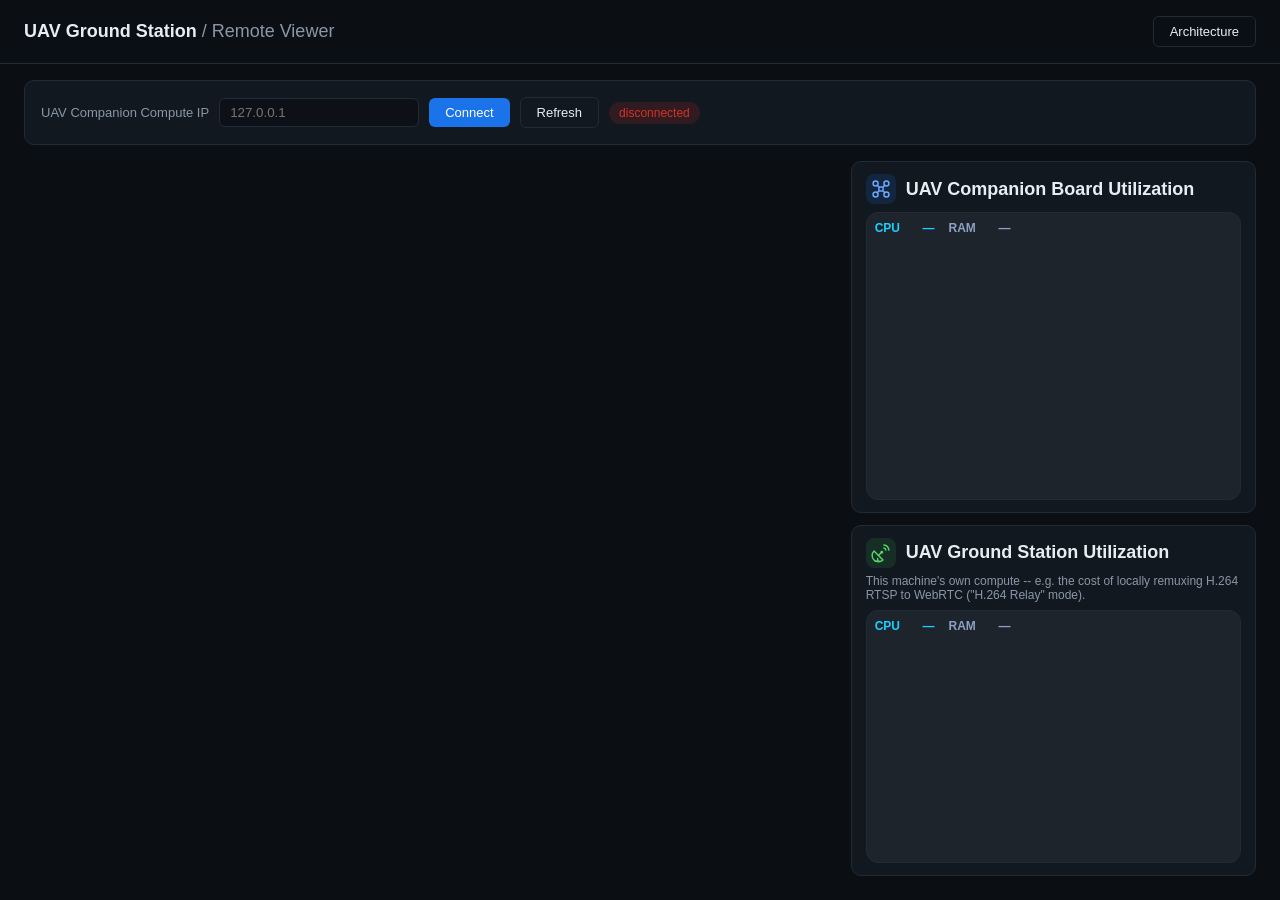
==== uav-ground-station/backend/static/index.html @ 1be164d6 "Show one dashboard card per camera in the ground station Cameras are discovered from the running pip" ====
<!--
SPDX-FileCopyrightText: (C) 2026 Intel Corporation
SPDX-License-Identifier: Apache-2.0
-->
<!DOCTYPE html>
<html lang="en">
<head>
  <meta charset="UTF-8" />
  <meta name="viewport" content="width=device-width, initial-scale=1.0" />
  <title>UAV Ground Station</title>
  <link rel="stylesheet" href="css/styles.css?v=30" />
</head>
<body>
  <header class="topbar">
    <h1>UAV Ground Station <span class="muted">/ Remote Viewer</span></h1>
    <div class="topbar-actions">
      <button id="topbar-search-btn" class="btn btn-primary btn-icon hidden" type="button" title="Search indexed video (press /)">
        <svg class="icon" viewBox="0 0 24 24" aria-hidden="true"><circle cx="11" cy="11" r="7"/><path d="m20 20-3.5-3.5"/></svg><span>Search Videos</span>
      </button>
      <button id="toggle-arch" class="btn btn-ghost" type="button">Architecture</button>
    </div>
  </header>

  <section id="connect-bar" class="panel connect-bar">
    <label for="host-input">UAV Companion Compute IP</label>
    <input id="host-input" type="text" placeholder="127.0.0.1" autocomplete="off" />

    <button id="connect-btn" class="btn btn-primary" type="button">Connect</button>
    <button id="refresh-btn" class="btn btn-ghost" type="button" title="Re-check running pipelines now">Refresh</button>
    <span id="conn-status" class="pill pill-off">disconnected</span>
  </section>

  <main class="layout">
    <section id="cards-container" class="cards-container"></section>

    <aside class="side-panels">
      <section class="panel">
        <h2 class="panel-title" title="Compute on the UAV's companion board (the drone)"><span class="panel-title-icon panel-title-icon-uav" aria-hidden="true"><svg class="icon" viewBox="0 0 24 24"><rect x="9.5" y="9.5" width="5" height="5" rx="1.2"/><path d="M9.5 9.5 7.4 7.4M14.5 9.5l2.1-2.1M9.5 14.5l-2.1 2.1M14.5 14.5l2.1 2.1"/><circle cx="5.5" cy="5.5" r="3"/><circle cx="18.5" cy="5.5" r="3"/><circle cx="5.5" cy="18.5" r="3"/><circle cx="18.5" cy="18.5" r="3"/></svg></span>UAV Companion Board Utilization</h2>
        <div class="chart-card">
          <div class="chart-header">
            <span class="chart-value" style="color:#1ad0ff">CPU <span id="cpuVal">—</span></span>
            <span class="chart-value" style="color:#8ca0c2">RAM <span id="ramVal">—</span></span>
            <span class="chart-value gpu-values" id="gpuValues" style="display:none;"></span>
            <span class="chart-value" id="npuStat" style="color:#b388ff; display:none;">NPU <span id="npuVal">—</span></span>
          </div>
          <div class="chart-wrap"><canvas id="statsChart"></canvas></div>
        </div>
      </section>

      <section class="panel">
        <h2 class="panel-title" title="Compute on this ground station machine"><span class="panel-title-icon panel-title-icon-gs" aria-hidden="true"><svg class="icon" viewBox="0 0 24 24"><path d="M3.6 9.6a7.5 7.5 0 0 0 10.8 10.8z"/><path d="M9 15l3.5-3.5"/><circle cx="13" cy="11" r="0.9"/><path d="M8 18.6V22M5 22h6"/><path d="M15.5 6a3.5 3.5 0 0 1 2.5 2.5"/><path d="M15.5 2.5a7 7 0 0 1 6 6"/></svg></span>UAV Ground Station Utilization</h2>
        <p class="muted chart-subtitle">
          This machine's own compute -- e.g. the cost of locally remuxing
          H.264 RTSP to WebRTC ("H.264 Relay" mode).
        </p>
        <div class="chart-card">
          <div class="chart-header">
            <span class="chart-value" style="color:#1ad0ff">CPU <span id="gsCpuVal">—</span></span>
            <span class="chart-value" style="color:#8ca0c2">RAM <span id="gsRamVal">—</span></span>
            <span class="chart-value gpu-values" id="gsGpuValues" style="display:none;"></span>
            <span class="chart-value" id="gsNpuStat" style="color:#b388ff; display:none;">NPU <span id="gsNpuVal">—</span></span>
          </div>
          <div class="chart-wrap"><canvas id="gsStatsChart"></canvas></div>
        </div>
      </section>

      <section id="search-panel" class="panel search-panel hidden">
        <h2>Live Natural Language Search</h2>
        <p class="muted chart-subtitle">
          Find moments in the UAV's live feeds with a natural-language
          prompt.
        </p>
        <div class="live-index">
          <div class="live-index-head">
            <span>Live indexing</span>
            <span id="live-index-summary" class="muted">connect to a UAV to start</span>
          </div>
          <ul id="live-index-list" class="live-index-list"></ul>
        </div>
        <button id="open-search-btn" class="btn btn-primary btn-icon btn-block" type="button">
          <svg class="icon" viewBox="0 0 24 24" aria-hidden="true"><circle cx="11" cy="11" r="7"/><path d="m20 20-3.5-3.5"/></svg><span>Search Videos</span>
        </button>
      </section>
    </aside>
  </main>

  <div id="search-modal" class="modal-overlay hidden">
    <div class="modal-dialog search-dialog" role="dialog" aria-modal="true" aria-labelledby="search-modal-title">
      <header class="modal-header">
        <div class="modal-title">
          <h2 id="search-modal-title">Search Videos</h2>
          <span class="muted">Natural-language search over indexed footage &middot; VSS</span>
        </div>
        <span id="search-vss-status" class="pill pill-pending">checking VSS&hellip;</span>
        <button id="search-modal-close" class="btn btn-ghost modal-close" type="button" aria-label="Close search">&times;</button>
      </header>

      <form id="search-form" class="search-form" role="search">
        <div class="search-input-wrap">
          <svg class="icon" viewBox="0 0 24 24" aria-hidden="true"><circle cx="11" cy="11" r="7"/><path d="m20 20-3.5-3.5"/></svg>
          <input id="search-query-input" type="search" maxlength="500" aria-label="Search prompt"
                 placeholder="Describe what you're looking for, e.g. a white car on the road" autocomplete="off" />
        </div>
        <button id="search-submit-btn" class="btn btn-primary search-submit" type="submit">Search</button>
      </form>

      <div id="search-body" class="search-body" aria-live="polite"></div>
    </div>
  </div>

  <div id="arch-modal" class="modal-overlay hidden">
    <div class="modal-dialog arch-dialog" role="dialog" aria-modal="true" aria-labelledby="arch-modal-title">
      <header class="modal-header">
        <div class="modal-title">
          <h2 id="arch-modal-title">How this application is built</h2>
          <span class="muted">A separate ground-station machine viewing and searching a remote UAV host, using stock Open Edge Platform services through their own APIs</span>
        </div>
        <button id="arch-modal-close" class="btn btn-ghost modal-close" type="button" aria-label="Close architecture">&times;</button>
      </header>
      <div class="arch-body">
        <div class="arch-toolbar">
          <div class="arch-providers" role="group" aria-label="Highlight components by origin">
            <button type="button" class="arch-provider oep" data-provider="oep"><b data-count="oep">0</b><span><strong>Open Edge Platform</strong>Intel stock microservices</span></button>
            <button type="button" class="arch-provider oss" data-provider="oss"><b data-count="oss">0</b><span><strong>Open source</strong>relay, broker, proxy, stores</span></button>
            <button type="button" class="arch-provider app" data-provider="app"><b data-count="app">0</b><span><strong>Application</strong>the only custom code</span></button>
          </div>
          <div class="arch-scenarios" role="group" aria-label="Follow a data flow">
            <span class="muted">Follow a flow:</span>
          </div>
        </div>
        <div class="arch-stage">
          <div class="arch-diagram">
            <svg id="arch-svg" viewBox="0 0 1200 660" role="img" aria-labelledby="arch-svg-title">
              <title id="arch-svg-title">Services and data flows. Select a service or a flow for details.</title>
              <defs>
                <marker id="arch-arrow" viewBox="0 0 10 10" refX="8" refY="5" markerWidth="7" markerHeight="7" orient="auto-start-reverse">
                  <path d="M0 0L10 5L0 10z" fill="context-stroke"/>
                </marker>
              </defs>
              <g id="arch-lanes"></g><g id="arch-edges"></g><g id="arch-nodes"></g>
            </svg>
            <div class="arch-legend" aria-label="Legend">
              <span><i class="lg-video"></i>RTSP video</span>
              <span><i class="lg-webrtc"></i>WebRTC (WHEP)</span>
              <span><i class="lg-mqtt"></i>MQTT captions</span>
              <span><i class="lg-rest"></i>HTTPS / REST / SSE</span>
              <span><i class="lg-files"></i>Video segments / clips</span>
            </div>
          </div>
          <aside id="arch-card" class="arch-card" aria-live="polite"></aside>
        </div>
        <h3 class="arch-h3">Where each model runs</h3>
        <div id="arch-devices" class="arch-devices"></div>
      </div>
    </div>
  </div>

  <script src="js/vendor/chart.js"></script>
  <script src="js/utils/charts.js?v=30"></script>
  <script src="js/app.js?v=30"></script>
  <script src="js/search.js?v=30"></script>
  <script src="js/arch.js?v=30"></script>
</body>
</html>
---- uav-ground-station/backend/static/css/styles.css ----
/*
SPDX-FileCopyrightText: (C) 2026 Intel Corporation
SPDX-License-Identifier: Apache-2.0
*/

:root {
  --bg: #0b0f14;
  --panel: #121820;
  --panel-border: #212b36;
  --text: #e6edf3;
  --muted: #8a97a6;
  --accent: #1a73e8;
  --ok: #2ea043;
  --bad: #d93026;
  --warn: #d2a106;
}

* { box-sizing: border-box; }

body {
  margin: 0;
  background: var(--bg);
  color: var(--text);
  font-family: -apple-system, "Segoe UI", Roboto, Helvetica, Arial, sans-serif;
  /* Fill the viewport so .layout can flex to the remaining space below
     the header/connect-bar -- adapts to their real height instead of a
     brittle fixed px offset. */
  height: 100vh;
  display: flex;
  flex-direction: column;
  overflow: hidden;
}

h1, h2 { margin: 0; font-weight: 600; }
.muted { color: var(--muted); font-weight: 400; }
code { color: var(--accent); }

.topbar {
  display: flex;
  align-items: center;
  justify-content: space-between;
  padding: 16px 24px;
  border-bottom: 1px solid var(--panel-border);
}
.topbar h1 { font-size: 18px; }

.panel {
  background: var(--panel);
  border: 1px solid var(--panel-border);
  border-radius: 10px;
  padding: 16px;
}

.connect-bar {
  margin: 16px 24px;
  display: flex;
  align-items: center;
  gap: 10px;
  flex-wrap: wrap;
}
.connect-bar label { color: var(--muted); font-size: 13px; }
.connect-bar input, .connect-bar select {
  background: #0d1117;
  border: 1px solid var(--panel-border);
  color: var(--text);
  border-radius: 6px;
  padding: 6px 10px;
}
.connect-bar input { width: 200px; }

.btn {
  border: none;
  border-radius: 6px;
  padding: 7px 16px;
  cursor: pointer;
  font-size: 13px;
}
.btn-primary { background: var(--accent); color: #fff; }
.btn-ghost { background: transparent; color: var(--text); border: 1px solid var(--panel-border); }

.pill {
  padding: 4px 10px;
  border-radius: 999px;
  font-size: 12px;
}
.pill-off { background: rgba(217, 48, 38, 0.15); color: var(--bad); }
.pill-on { background: rgba(46, 160, 67, 0.15); color: var(--ok); }
.pill-pending { background: rgba(210, 161, 6, 0.15); color: var(--warn); }

.layout {
  display: grid;
  grid-template-columns: 2fr 1fr;
  gap: 16px;
  margin: 0 24px 24px;
  /* Fills the remaining viewport space below the header/connect-bar
     (mirrors live-video-captioning's fixed-height run cards) so the
     caption timeline stays reachable without page scroll. */
  flex: 1;
  min-height: 0;
}

.cards-container {
  display: grid;
  grid-template-columns: repeat(auto-fit, minmax(360px, 1fr));
  gap: 16px;
  align-content: stretch;
  overflow-y: auto;
  min-height: 0;
}
.cards-empty {
  grid-column: 1 / -1;
  color: var(--muted);
  text-align: center;
  padding: 40px 16px;
  font-size: 14px;
}

.device-card {
  background: var(--panel);
  border: 1px solid var(--panel-border);
  border-radius: 10px;
  overflow: hidden;
  display: flex;
  flex-direction: column;
  min-height: 0;
  height: 100%;
}
.device-card-header {
  display: flex;
  align-items: center;
  justify-content: space-between;
  gap: 8px;
  padding: 8px 12px;
  border-bottom: 1px solid var(--panel-border);
}
.device-card-title {
  display: flex;
  align-items: center;
  gap: 8px;
  font-weight: 600;
  font-size: 13px;
}
.device-card-meta {
  color: var(--muted);
  font-size: 12px;
  text-align: right;
}
.device-video {
  width: 100%;
  height: 100%;
  display: block;
  background: #000;
  object-fit: contain;
  flex-shrink: 0;
  border: 0;
}
.device-video-container {
  width: 100%;
  height: 100%;
  flex-shrink: 0;
}
.device-video-webrtc {
  width: 100%;
  height: 100%;
}
.device-video-placeholder {
  width: 100%;
  height: 100%;
  display: flex;
  align-items: center;
  justify-content: center;
  text-align: center;
  padding: 1rem;
  box-sizing: border-box;
  background: #111;
  color: var(--muted);
  font-size: 13px;
}
.device-video-incompatible {
  color: #e0a030;
}


/* Caption timeline (format mirrors live-video-captioning's run-card captions) */
.caption-panel {
  border-top: 1px solid var(--panel-border);
  padding: 10px 16px 14px;
  display: flex;
  flex-direction: column;
  gap: 6px;
  flex: 1;
  min-height: 0;
}
.chips-row {
  display: flex;
  align-items: center;
  justify-content: space-between;
  gap: 8px;
  flex-wrap: wrap;
}
.chips {
  display: flex;
  flex-wrap: wrap;
  gap: 6px;
}
.chip {
  display: inline-flex;
  align-items: center;
  gap: 4px;
  padding: 3px 8px;
  border-radius: 999px;
  background: rgba(255, 255, 255, 0.07);
  font-size: 11px;
  color: var(--muted);
}
.chip strong {
  color: var(--text);
}
.caption-status {
  font-size: 12px;
  color: var(--muted);
}
.caption-timeline {
  flex: 1;
  min-height: 0;
  overflow-y: auto;
  scrollbar-gutter: stable;
  display: flex;
  flex-direction: column;
  gap: 6px;
  padding-right: 2px;
}
.caption-entry {
  margin: 0;
  padding: 6px 8px;
  border-radius: 8px;
  background: var(--panel);
  border: 1px solid var(--panel-border);
}
.caption-entry-meta {
  font-size: 11px;
  color: var(--muted);
  margin-bottom: 4px;
  line-height: 1.2;
}
.caption-entry-text {
  margin: 0;
  line-height: 1.35;
  font-weight: 400;
  color: var(--text);
  font-size: 14px;
  word-break: break-word;
}
.caption-entry-placeholder {
  font-size: 13px;
  color: var(--muted);
}

.side-panels {
  display: flex;
  flex-direction: column;
  gap: 16px;
  min-height: 0;
  overflow-y: auto;
}

.kv {
  display: grid;
  grid-template-columns: auto 1fr;
  gap: 6px 12px;
  margin: 10px 0 0;
}
.kv dt { color: var(--muted); font-size: 13px; }
.kv dd { margin: 0; font-size: 13px; word-break: break-all; }

.chart-subtitle {
  font-size: 12px;
  margin: 6px 0 0;
}
.chart-card {
  margin-top: 10px;
  background: rgba(255, 255, 255, 0.05);
  border-radius: 12px;
  padding: 8px;
  border: 1px solid var(--panel-border);
  display: flex;
  flex-direction: column;
  min-height: 0;
}
.chart-header {
  display: flex;
  flex-wrap: wrap;
  align-items: center;
  gap: 6px 14px;
  font-size: 12px;
  margin-bottom: 6px;
}
.chart-value { color: var(--text); font-weight: 700; white-space: nowrap; }
.chart-value > span { display: inline-block; min-width: 2.6em; text-align: right; font-variant-numeric: tabular-nums; }
.gpu-values { display: inline-flex; align-items: center; gap: 8px; }
.gpu-value-chip { display: inline-flex; align-items: center; gap: 4px; }
.chart-wrap { height: 140px; }


/* ---- Live Natural Language Search (js/search.js) ---- */
.icon { width: 16px; height: 16px; fill: none; stroke: currentColor; stroke-width: 2; stroke-linecap: round; stroke-linejoin: round; flex-shrink: 0; }
.topbar-actions { display: flex; align-items: center; gap: 10px; }
.btn-icon { display: inline-flex; align-items: center; justify-content: center; gap: 6px; }
.btn-block { width: 100%; margin-top: 12px; padding: 9px 16px; }
.btn-sm { padding: 5px 12px; font-size: 12px; text-decoration: none; display: inline-flex; align-items: center; }
.btn-primary:hover:not(:disabled) { background: #2b7ff0; }
.btn-ghost:hover:not(:disabled) { background: rgba(255, 255, 255, 0.06); }
.btn:disabled { opacity: 0.65; cursor: progress; }
.btn:focus-visible, .result-item:focus-visible, .segmented-btn:focus-visible, .search-example:focus-visible {
  outline: 2px solid var(--accent); outline-offset: 2px;
}

.modal-overlay {
  position: fixed;
  inset: 0;
  z-index: 1000;
  background: rgba(3, 6, 10, 0.72);
  backdrop-filter: blur(3px);
  display: flex;
  align-items: center;
  justify-content: center;
  padding: 3vh 2vw;
  animation: fade-in 0.12s ease-out;
}
.modal-dialog {
  background: var(--panel);
  border: 1px solid var(--panel-border);
  border-radius: 12px;
  box-shadow: 0 24px 64px rgba(0, 0, 0, 0.55);
  display: flex;
  flex-direction: column;
  min-height: 0;
  animation: pop-in 0.14s ease-out;
}
.search-dialog { width: min(1280px, 100%); height: min(860px, 100%); }
.modal-header {
  display: flex;
  align-items: center;
  gap: 12px;
  padding: 14px 18px;
  border-bottom: 1px solid var(--panel-border);
}
.modal-title { flex: 1; min-width: 0; display: flex; align-items: baseline; gap: 10px; flex-wrap: wrap; }
.modal-title h2 { font-size: 17px; }
.modal-title .muted { font-size: 12px; }
.modal-close { font-size: 20px; line-height: 1; padding: 2px 10px 4px; }

.search-form { display: flex; gap: 10px; padding: 14px 18px; border-bottom: 1px solid var(--panel-border); }
.search-input-wrap {
  flex: 1;
  display: flex;
  align-items: center;
  gap: 8px;
  background: #0d1117;
  border: 1px solid var(--panel-border);
  border-radius: 8px;
  padding: 0 12px;
  color: var(--muted);
  transition: border-color 0.15s, box-shadow 0.15s;
}
.search-input-wrap:focus-within { border-color: var(--accent); box-shadow: 0 0 0 3px rgba(26, 115, 232, 0.25); }
.search-input-wrap input {
  flex: 1;
  min-width: 0;
  height: 40px;
  background: transparent;
  border: none;
  outline: none;
  color: var(--text);
  font-size: 15px;
}
.search-submit { min-width: 110px; font-size: 14px; font-weight: 600; }
.input-shake { animation: shake 0.3s; }

.search-body { flex: 1; min-height: 0; display: flex; flex-direction: column; }

/* idle / loading / empty / error */
.search-state {
  flex: 1;
  display: flex;
  flex-direction: column;
  align-items: center;
  justify-content: center;
  gap: 10px;
  padding: 32px;
  text-align: center;
}
.search-state-icon {
  width: 56px; height: 56px; border-radius: 50%;
  display: flex; align-items: center; justify-content: center;
  background: rgba(26, 115, 232, 0.12); color: var(--accent);
}
.search-state-icon .icon { width: 26px; height: 26px; }
.search-state-error .search-state-icon { background: rgba(217, 48, 38, 0.12); color: var(--bad); }
.search-state-empty .search-state-icon { background: rgba(255, 255, 255, 0.06); color: var(--muted); }
.search-state-title { font-size: 16px; font-weight: 600; }
.search-state-detail { font-size: 13px; max-width: 520px; line-height: 1.5; }
.search-examples { display: flex; flex-wrap: wrap; gap: 8px; justify-content: center; align-items: center; margin-top: 8px; font-size: 13px; }
.search-example {
  background: rgba(255, 255, 255, 0.05);
  border: 1px solid var(--panel-border);
  color: var(--text);
  border-radius: 999px;
  padding: 5px 12px;
  font-size: 12px;
  cursor: pointer;
}
.search-example:hover { border-color: var(--accent); color: #fff; }
.spinner {
  width: 36px; height: 36px; border-radius: 50%;
  border: 3px solid rgba(255, 255, 255, 0.1); border-top-color: var(--accent);
  animation: spin 0.8s linear infinite;
}

/* results: player (left) + ranked list (right) */
.results-layout {
  flex: 1;
  min-height: 0;
  display: grid;
  grid-template-columns: minmax(0, 1fr) 380px;
}
.player-pane {
  min-height: 0;
  overflow-y: auto;
  padding: 16px 18px;
  display: flex;
  flex-direction: column;
  gap: 14px;
}
.player-media-box { background: #000; border-radius: 8px; overflow: hidden; flex-shrink: 0; }
.player-media { display: block; width: 100%; aspect-ratio: 16 / 9; max-height: 56vh; background: #000; object-fit: contain; }
.player-frame { position: relative; display: flex; align-items: center; justify-content: center; }
.player-frame img { width: 100%; height: 100%; object-fit: contain; }
.player-note {
  position: absolute; left: 0; right: 0; bottom: 0;
  padding: 8px 12px; font-size: 12px; color: #f0c674;
  background: linear-gradient(transparent, rgba(0, 0, 0, 0.85));
}
.player-frame:not(:has(img)) .player-note { position: static; background: none; color: var(--muted); text-align: center; }
.player-info { display: flex; flex-direction: column; gap: 10px; }
.player-title-row { display: flex; align-items: center; gap: 10px; min-width: 0; }
.player-title { margin: 0; font-size: 16px; font-weight: 600; flex: 1; min-width: 0; overflow: hidden; text-overflow: ellipsis; white-space: nowrap; }
.player-facts { display: grid; grid-template-columns: max-content 1fr; gap: 6px 16px; margin: 0; font-size: 13px; }
.player-facts dt { color: var(--muted); }
.player-facts dd { margin: 0; font-variant-numeric: tabular-nums; }
.player-actions { display: flex; gap: 8px; flex-wrap: wrap; }

.list-pane {
  min-height: 0;
  display: flex;
  flex-direction: column;
  border-left: 1px solid var(--panel-border);
  background: rgba(0, 0, 0, 0.18);
}
.results-toolbar {
  display: flex;
  align-items: center;
  justify-content: space-between;
  gap: 8px;
  padding: 10px 12px;
  border-bottom: 1px solid var(--panel-border);
}
.results-count { font-size: 13px; font-weight: 600; }
.results-hidden { font-size: 12px; margin-right: auto; cursor: help; }
.segmented { display: inline-flex; background: #0d1117; border: 1px solid var(--panel-border); border-radius: 7px; padding: 2px; }
.segmented-btn {
  background: transparent; border: none; color: var(--muted);
  font-size: 11px; padding: 4px 8px; border-radius: 5px; cursor: pointer;
}
.segmented-btn.active { background: var(--panel-border); color: var(--text); }
.quality-toggle .segmented-btn { font-size: 12px; font-weight: 600; padding: 3px 10px; }
.result-list { flex: 1; min-height: 0; overflow-y: auto; padding: 8px; display: flex; flex-direction: column; gap: 6px; }
.result-item {
  display: flex;
  gap: 10px;
  width: 100%;
  text-align: left;
  background: transparent;
  border: 1px solid transparent;
  border-radius: 8px;
  padding: 6px;
  color: var(--text);
  cursor: pointer;
  font: inherit;
}
.result-item:hover { background: rgba(255, 255, 255, 0.04); border-color: var(--panel-border); }
.result-item.active { background: rgba(26, 115, 232, 0.12); border-color: rgba(26, 115, 232, 0.6); }
.result-thumb {
  position: relative;
  width: 128px;
  aspect-ratio: 16 / 9;
  flex-shrink: 0;
  border-radius: 6px;
  overflow: hidden;
  background: #000;
}
.result-thumb img { width: 100%; height: 100%; object-fit: cover; display: block; }
.result-thumb-missing { background: repeating-linear-gradient(45deg, #11161d, #11161d 6px, #0d1117 6px, #0d1117 12px); }
.result-rank, .result-time {
  position: absolute;
  font-size: 10px;
  font-weight: 600;
  padding: 1px 5px;
  border-radius: 4px;
  background: rgba(0, 0, 0, 0.75);
  color: #fff;
  font-variant-numeric: tabular-nums;
}
.result-rank { top: 4px; left: 4px; }
.result-time { bottom: 4px; right: 4px; }
.result-text { flex: 1; min-width: 0; display: flex; flex-direction: column; gap: 4px; justify-content: center; }
.result-title-row { display: flex; align-items: center; gap: 6px; min-width: 0; }
.result-title { font-size: 13px; font-weight: 600; overflow: hidden; text-overflow: ellipsis; white-space: nowrap; }
.result-when { font-size: 12px; font-variant-numeric: tabular-nums; }
.result-score { display: flex; align-items: center; gap: 8px; }
.score-bar { flex: 1; height: 4px; border-radius: 2px; background: rgba(255, 255, 255, 0.08); overflow: hidden; }
.score-fill { height: 100%; background: linear-gradient(90deg, var(--accent), #1ad0ff); }
.score-value { font-size: 11px; color: var(--muted); min-width: 30px; text-align: right; font-variant-numeric: tabular-nums; }
.score-pill { font-size: 12px; padding: 3px 10px; border-radius: 999px; background: rgba(46, 160, 67, 0.15); color: var(--ok); white-space: nowrap; }

.badge { font-size: 9px; font-weight: 700; letter-spacing: 0.06em; padding: 2px 6px; border-radius: 4px; flex-shrink: 0; }
.badge-live { background: rgba(217, 48, 38, 0.18); color: #ff6b61; }
.badge-upload { background: rgba(26, 115, 232, 0.18); color: #6aa5ff; }

@media (max-width: 900px) {
  .modal-overlay { padding: 0; }
  .search-dialog { width: 100%; height: 100%; border-radius: 0; }
  .results-layout { grid-template-columns: 1fr; grid-template-rows: auto minmax(0, 1fr); }
  .player-pane { overflow: visible; }
  .player-media { max-height: 34vh; }
  .list-pane { border-left: none; border-top: 1px solid var(--panel-border); }
  .modal-title .muted { display: none; }
}

@keyframes fade-in { from { opacity: 0; } to { opacity: 1; } }
@keyframes pop-in { from { opacity: 0; transform: translateY(8px) scale(0.99); } to { opacity: 1; transform: none; } }
@keyframes spin { to { transform: rotate(360deg); } }
@keyframes shake { 25% { transform: translateX(-4px); } 75% { transform: translateX(4px); } }
@media (prefers-reduced-motion: reduce) {
  .modal-overlay, .modal-dialog, .spinner, .input-shake { animation: none; }
}

.hidden { display: none; }

/* Live indexing status inside the search panel */
.live-index { margin: 10px 0 12px; border: 1px solid var(--panel-border); border-radius: 8px; padding: 8px 10px; font-size: 12px; }
.live-index-head { display: flex; justify-content: space-between; gap: 8px; font-weight: 600; }
.live-index-head .muted { font-weight: 400; }
.live-index-list { list-style: none; margin: 0; padding: 0; }
.live-index-list:not(:empty) { margin-top: 6px; }
.live-index-item { display: grid; grid-template-columns: 1fr auto auto; align-items: center; gap: 8px; padding: 3px 0; }
.live-state { padding: 1px 8px; border-radius: 999px; font-size: 11px; text-transform: capitalize; background: rgba(138, 151, 166, 0.18); color: var(--muted); }
.live-state-running { background: rgba(46, 160, 67, 0.18); color: var(--ok); }
.live-state-starting, .live-state-pending, .live-state-reconnecting { background: rgba(210, 161, 6, 0.18); color: var(--warn); }
.live-state-error, .live-state-stopped { background: rgba(217, 48, 38, 0.18); color: var(--bad); }

/* Side column fits the viewport: the two utilization charts share whatever
   height the search panel leaves, instead of fixed 140px charts that push
   the column into a scroll. The column still scrolls on very short screens. */
.side-panels { gap: 12px; }
.side-panels > .panel { padding: 12px 14px; }
.side-panels h2 { font-size: 18px; }
.side-panels > .panel:not(.search-panel) {
  flex: 1 1 0;
  min-height: 150px;
  display: flex;
  flex-direction: column;
}
.side-panels .chart-card { flex: 1 1 auto; margin-top: 8px; }
.side-panels .chart-wrap { flex: 1 1 auto; height: auto; min-height: 70px; position: relative; overflow: hidden; }
.side-panels .chart-wrap canvas { position: absolute; inset: 0; }
.side-panels .search-panel { flex: none; }
.search-panel .live-index { margin: 8px 0 0; }
.search-panel .btn-block { margin-top: 10px; }
@media (max-height: 820px) {
  .side-panels .chart-subtitle { white-space: nowrap; overflow: hidden; text-overflow: ellipsis; }
  .side-panels .chart-wrap { min-height: 56px; }
  .side-panels > .panel:not(.search-panel) { min-height: 130px; }
}

/* Thin, low-contrast scrollbars (caption timeline, card grid, side column,
   search results) that brighten on hover instead of the thick OS default. */
.caption-timeline, .cards-container, .side-panels, .result-list, .modal-body {
  scrollbar-width: thin;
  scrollbar-color: rgba(138, 151, 166, 0.45) transparent;
}
.caption-timeline:hover, .cards-container:hover, .side-panels:hover, .result-list:hover, .modal-body:hover {
  scrollbar-color: rgba(138, 151, 166, 0.75) transparent;
}
.caption-timeline::-webkit-scrollbar, .cards-container::-webkit-scrollbar, .side-panels::-webkit-scrollbar,
.result-list::-webkit-scrollbar, .modal-body::-webkit-scrollbar { width: 6px; height: 6px; }
.caption-timeline::-webkit-scrollbar-track, .cards-container::-webkit-scrollbar-track, .side-panels::-webkit-scrollbar-track,
.result-list::-webkit-scrollbar-track, .modal-body::-webkit-scrollbar-track { background: transparent; }
.caption-timeline::-webkit-scrollbar-thumb, .cards-container::-webkit-scrollbar-thumb, .side-panels::-webkit-scrollbar-thumb,
.result-list::-webkit-scrollbar-thumb, .modal-body::-webkit-scrollbar-thumb { background: rgba(138, 151, 166, 0.45); border-radius: 3px; }
.caption-timeline:hover::-webkit-scrollbar-thumb, .cards-container:hover::-webkit-scrollbar-thumb, .side-panels:hover::-webkit-scrollbar-thumb,
.result-list:hover::-webkit-scrollbar-thumb, .modal-body:hover::-webkit-scrollbar-thumb { background: rgba(138, 151, 166, 0.75); }

/* ---- Architecture dialog (js/arch.js) ---- */
.arch-dialog {
  width: min(1560px, 100%); height: min(960px, 100%);
  --c-video: #5fd4e8; --c-webrtc: #8be0b5; --c-mqtt: #c3a6ff; --c-rest: #7fb2ff; --c-files: #f4c779;
  --c-oep: #3fa0ff; --c-oss: #8a9db6; --c-app: #3fc1c0;
  --c-cpu: #7fb2ff; --c-gpu: #6fd0a0; --c-npu: #b99bff;
}
.arch-body { flex: 1; min-height: 0; overflow-y: auto; padding: 14px 18px 18px; display: flex; flex-direction: column; gap: 12px;
  scrollbar-width: thin; scrollbar-color: rgba(138, 151, 166, 0.3) transparent; }
.arch-toolbar { display: flex; flex-wrap: wrap; align-items: center; justify-content: space-between; gap: 10px 18px; }
.arch-providers { display: flex; gap: 8px; flex-wrap: wrap; }
.arch-provider {
  display: inline-flex; align-items: center; gap: 10px; padding: 6px 12px 6px 8px; border-radius: 9px; cursor: pointer;
  background: rgba(255, 255, 255, 0.03); border: 1px solid var(--panel-border); color: var(--text); text-align: left; font-size: 11px;
}
.arch-provider b { min-width: 28px; height: 28px; border-radius: 7px; display: inline-flex; align-items: center; justify-content: center; font-size: 14px; color: #fff; }
.arch-provider span { display: flex; flex-direction: column; color: var(--muted); }
.arch-provider strong { color: var(--text); font-size: 12px; font-weight: 600; }
.arch-provider.oep b { background: #0a63b8; } .arch-provider.oss b { background: #4a5a6e; } .arch-provider.app b { background: #1f7f80; }
.arch-provider:hover, .arch-provider[aria-pressed="true"] { border-color: var(--accent); background: rgba(26, 115, 232, 0.12); }
.arch-scenarios { display: flex; flex-wrap: wrap; align-items: center; gap: 6px; font-size: 12px; }
.arch-scenario {
  border: 1px solid var(--panel-border); background: transparent; color: var(--text); border-radius: 999px;
  padding: 5px 12px; font-size: 12px; cursor: pointer;
}
.arch-scenario:hover { border-color: var(--accent); }
.arch-scenario[aria-pressed="true"] { background: var(--accent); border-color: var(--accent); color: #fff; }
.arch-provider:focus-visible, .arch-scenario:focus-visible, .arch-link:focus-visible { outline: 2px solid var(--accent); outline-offset: 2px; }

.arch-stage { flex: 1; min-height: 0; display: grid; grid-template-columns: minmax(0, 1fr) 320px; gap: 14px; align-items: stretch; }
.arch-diagram { background: #0d1218; border: 1px solid var(--panel-border); border-radius: 10px; padding: 10px; min-width: 0; min-height: 0; }
#arch-svg { display: block; width: 100%; height: 100%; margin: 0 auto; font-family: inherit; }
#arch-svg .lane rect { fill: rgba(255, 255, 255, 0.015); stroke: var(--panel-border); stroke-dasharray: 4 4; }
/* UAV HOST is a remote machine; GROUND STATION and VSS SEARCH share the same
   local machine (VSS is an optional overlay on it), so they share a tint. */
#arch-svg .lane-uav rect { fill: rgba(244, 199, 121, 0.05); stroke: rgba(244, 199, 121, 0.4); }
#arch-svg .lane-gs rect, #arch-svg .lane-vss rect { fill: rgba(63, 160, 255, 0.05); stroke: rgba(63, 160, 255, 0.35); }
#arch-svg .lane-vss rect { stroke-dasharray: 6 4; }
#arch-svg .lane-title { fill: var(--text); font-size: 12px; font-weight: 700; letter-spacing: 0.08em; }
#arch-svg .lane-sub { fill: var(--muted); font-size: 11px; }
#arch-svg .machine-wrap path { fill: none; stroke: var(--muted); stroke-width: 1.4; opacity: 0.6; }
#arch-svg .machine-wrap text { fill: var(--muted); font-size: 11px; font-style: italic; }

#arch-svg .node { cursor: pointer; transition: opacity 0.15s; }
#arch-svg .node .box { fill: #161e28; stroke: #33465a; stroke-width: 1.2; transition: stroke 0.15s; }
#arch-svg .node.oep .box { fill: #0c2440; stroke: var(--c-oep); }
#arch-svg .node.oep .bar { fill: var(--c-oep); }
#arch-svg .node.oss .box { fill: #1a222c; stroke: var(--c-oss); }
#arch-svg .node.app .box { fill: #0e2a2c; stroke: var(--c-app); stroke-width: 1.6; }
#arch-svg .node .icon { fill: none; stroke: var(--muted); stroke-width: 2; stroke-linecap: round; stroke-linejoin: round; }
#arch-svg .node .t { fill: var(--text); font-size: 14px; font-weight: 600; }
#arch-svg .node .tag { fill: var(--muted); font-size: 11px; font-weight: 400; }
#arch-svg .node .s { fill: #b4c0cd; font-size: 11.5px; }
#arch-svg .node .ep { fill: #9cc8ff; font-size: 11px; font-family: ui-monospace, SFMono-Regular, Menlo, monospace; }
#arch-svg .chip { fill: rgba(127, 178, 255, 0.16); stroke: var(--c-cpu); stroke-width: 1; }
#arch-svg .chip.gpu { fill: rgba(111, 208, 160, 0.16); stroke: var(--c-gpu); }
#arch-svg .chip.npu { fill: rgba(185, 155, 255, 0.16); stroke: var(--c-npu); }
#arch-svg .chip.pipe { fill: rgba(255, 255, 255, 0.06); stroke: var(--muted); }
#arch-svg .chip-t { fill: var(--text); font-size: 10.5px; font-weight: 600; pointer-events: none; }
#arch-svg .node:hover .box, #arch-svg .node:focus-visible .box { stroke: #fff; }
#arch-svg .node:focus { outline: none; }
#arch-svg .node.off { opacity: 0.32; }

#arch-svg .edge path { fill: none; stroke-width: 2; stroke: var(--c-rest); transition: opacity 0.15s; }
#arch-svg .edge text { font-size: 10.5px; fill: var(--muted); paint-order: stroke; stroke: #0d1218; stroke-width: 4px; stroke-linejoin: round; }
#arch-svg .edge.video path { stroke: var(--c-video); }
#arch-svg .edge.webrtc path { stroke: var(--c-webrtc); }
#arch-svg .edge.mqtt path { stroke: var(--c-mqtt); }
#arch-svg .edge.files path { stroke: var(--c-files); }
#arch-svg .edge.off { opacity: 0.2; }
#arch-svg.focus .node:not(.hl) { opacity: 0.22; }
#arch-svg.focus .edge:not(.hl) { opacity: 0.1; }
#arch-svg .edge.hl path { stroke-width: 3; stroke-dasharray: 8 5; animation: arch-flow 0.9s linear infinite; }
#arch-svg .edge.hl text { fill: var(--text); }
@keyframes arch-flow { to { stroke-dashoffset: -13; } }
@media (prefers-reduced-motion: reduce) { #arch-svg .edge.hl path { animation: none; } }

.arch-legend { display: flex; flex-wrap: wrap; gap: 6px 16px; margin-top: 8px; font-size: 11.5px; color: var(--muted); }
.arch-legend i { display: inline-block; width: 22px; border-top: 3px solid; vertical-align: middle; margin-right: 6px; }
.lg-video { color: var(--c-video); } .lg-webrtc { color: var(--c-webrtc); }
.lg-mqtt { color: var(--c-mqtt); } .lg-rest { color: var(--c-rest); } .lg-files { color: var(--c-files); }

.arch-card {
  background: #0d1218; border: 1px solid var(--panel-border); border-radius: 10px; padding: 14px 16px;
  font-size: 13px; line-height: 1.5; position: sticky; top: 0; max-height: 100%; overflow-y: auto;
  scrollbar-width: thin; scrollbar-color: rgba(138, 151, 166, 0.25) transparent;
}
.arch-card p { margin: 8px 0; color: #c6d0db; }
.arch-card-head h3 { margin: 2px 0 4px; font-size: 16px; display: flex; flex-wrap: wrap; align-items: center; gap: 8px; }
.arch-kicker { font-size: 11px; letter-spacing: 0.08em; text-transform: uppercase; color: var(--muted); margin-top: 10px; }
.arch-card-head .arch-kicker { margin-top: 0; }
.arch-badge { font-size: 10.5px; font-weight: 600; padding: 2px 8px; border-radius: 999px; letter-spacing: 0.02em; }
.arch-badge.oep { background: rgba(63, 160, 255, 0.18); color: #8cc6ff; }
.arch-badge.oss { background: rgba(138, 157, 182, 0.18); color: #c0ccda; }
.arch-badge.app { background: rgba(63, 193, 192, 0.18); color: #7fe0df; }
.arch-list, .arch-steps { margin: 6px 0 0; padding-left: 18px; color: #c6d0db; }
.arch-list li, .arch-steps li { margin: 4px 0; }
.arch-list.mono li { font-family: ui-monospace, SFMono-Regular, Menlo, monospace; font-size: 11.5px; }
.arch-steps li::marker { color: var(--accent); font-weight: 700; }
.arch-kv { display: grid; grid-template-columns: auto 1fr; gap: 4px 10px; margin: 8px 0 0; font-size: 12.5px; }
.arch-kv dt { color: var(--muted); }
.arch-kv dd { margin: 0; color: var(--text); word-break: break-word; }
.arch-warn { color: var(--warn) !important; }
.arch-link { background: none; border: none; padding: 0; color: #8cc6ff; cursor: pointer; font: inherit; text-decoration: underline; text-underline-offset: 2px; }

.arch-h3 { margin: 4px 0 0; font-size: 15px; }
.arch-devices { display: grid; grid-template-columns: repeat(3, minmax(0, 1fr)); gap: 12px; }
.arch-device { border: 1px solid var(--panel-border); border-top: 3px solid var(--c-cpu); border-radius: 10px; padding: 10px 14px; background: #0d1218; }
.arch-device.gpu { border-top-color: var(--c-gpu); } .arch-device.npu { border-top-color: var(--c-npu); }
.arch-device h4 { margin: 0 0 6px; font-size: 13px; letter-spacing: 0.08em; }
.arch-device ul { margin: 0; padding-left: 18px; font-size: 12.5px; color: #c6d0db; }
.arch-device li { margin: 3px 0; }
.arch-note { grid-column: 1 / -1; margin: 0; font-size: 12px; }

@media (max-width: 1100px) {
  .arch-stage { grid-template-columns: 1fr; align-items: start; }
  .arch-diagram { min-height: 320px; }
  .arch-card { position: static; max-height: none; overflow: visible; }
  .arch-devices { grid-template-columns: 1fr; }
}

/* Per-card full-screen video */
.device-card-header-right { display: flex; align-items: center; gap: 8px; min-width: 0; }
.device-expand-btn { padding: 3px 5px; line-height: 0; flex-shrink: 0; }
.device-expand-btn:disabled { opacity: 0.35; cursor: default; }
.device-video-stage { position: relative; flex-shrink: 0; width: 100%; aspect-ratio: 16 / 9; }
.device-exit-fullscreen { display: none; }
.device-video-stage:fullscreen { background: #000; aspect-ratio: auto; }
.device-video-stage:fullscreen .device-video-container { width: 100%; height: 100%; }
.device-video-stage:fullscreen .device-video,
.device-video-stage:fullscreen .device-video-webrtc,
.device-video-stage:fullscreen .device-video-placeholder { width: 100%; height: 100%; max-height: none; border: 0; }
.device-video-stage:fullscreen .device-exit-fullscreen {
  display: block; position: absolute; top: 16px; right: 16px; z-index: 1;
  background: rgba(11, 15, 20, 0.7); backdrop-filter: blur(4px); color: var(--text);
  opacity: 0.6; transition: opacity 0.15s;
}
.device-video-stage:fullscreen .device-exit-fullscreen:hover { opacity: 1; }

/* Utilization panel headings: drone vs ground-station icon badges */
.panel-title { display: flex; align-items: center; gap: 10px; }
.panel-title-icon {
  display: inline-flex; align-items: center; justify-content: center;
  width: 30px; height: 30px; border-radius: 8px; flex-shrink: 0;
}
.panel-title-icon .icon { width: 20px; height: 20px; stroke-width: 1.75; }
.panel-title-icon-uav { background: rgba(26, 115, 232, 0.16); color: #6ea8fe; }
.panel-title-icon-gs { background: rgba(46, 160, 67, 0.16); color: #56d364; }

/* Device badge in each video card header (CPU / GPU / NPU) */
.device-badge {
  display: inline-block; padding: 2px 9px; border-radius: 6px; border: 1px solid;
  font-size: 12px; font-weight: 700; letter-spacing: 0.04em;
}
/* Keep the card header compact now that it holds a badge and expand button */
.device-card.panel { padding-top: 8px; }
.device-card .device-card-header { padding-top: 6px; padding-bottom: 6px; }
/* Same colors as the CPU / GPU-0 / NPU lines in the utilization charts (app.js, utils/charts.js) */
.device-badge-cpu { color: #1ad0ff; background: rgba(26, 208, 255, 0.10); border-color: rgba(26, 208, 255, 0.35); }
.device-badge-gpu { color: #ffb347; background: rgba(255, 179, 71, 0.10); border-color: rgba(255, 179, 71, 0.35); }
.device-badge-npu { color: #b388ff; background: rgba(179, 136, 255, 0.10); border-color: rgba(179, 136, 255, 0.35); }
.device-badge-vlm { color: #7ee8a8; background: rgba(126, 232, 168, 0.10); border-color: rgba(126, 232, 168, 0.35); }
.device-badge-off { color: #8ca0c2; background: rgba(140, 160, 194, 0.10); border-color: rgba(140, 160, 194, 0.35); }
.camera-name { font-weight: 600; text-transform: capitalize; margin-right: 8px; }
.device-badges { display: inline-flex; gap: 6px; flex-wrap: wrap; vertical-align: middle; }
.caption-panel[hidden] { display: none; }
.device-card-meta { white-space: nowrap; overflow: hidden; text-overflow: ellipsis; cursor: default; }

/* Card body rhythm: gap under the video, and header/video/captions share the
   card's 16px inner edge instead of each adding their own inset. */
.device-card .device-card-header { padding-left: 0; padding-right: 0; border-bottom: 0; margin-bottom: 8px; }
.device-video-stage { margin-bottom: 12px; border-radius: 6px; overflow: hidden; }
.device-video-stage:fullscreen { border-radius: 0; }
.device-card .caption-panel { border-top: 0; padding: 0; }
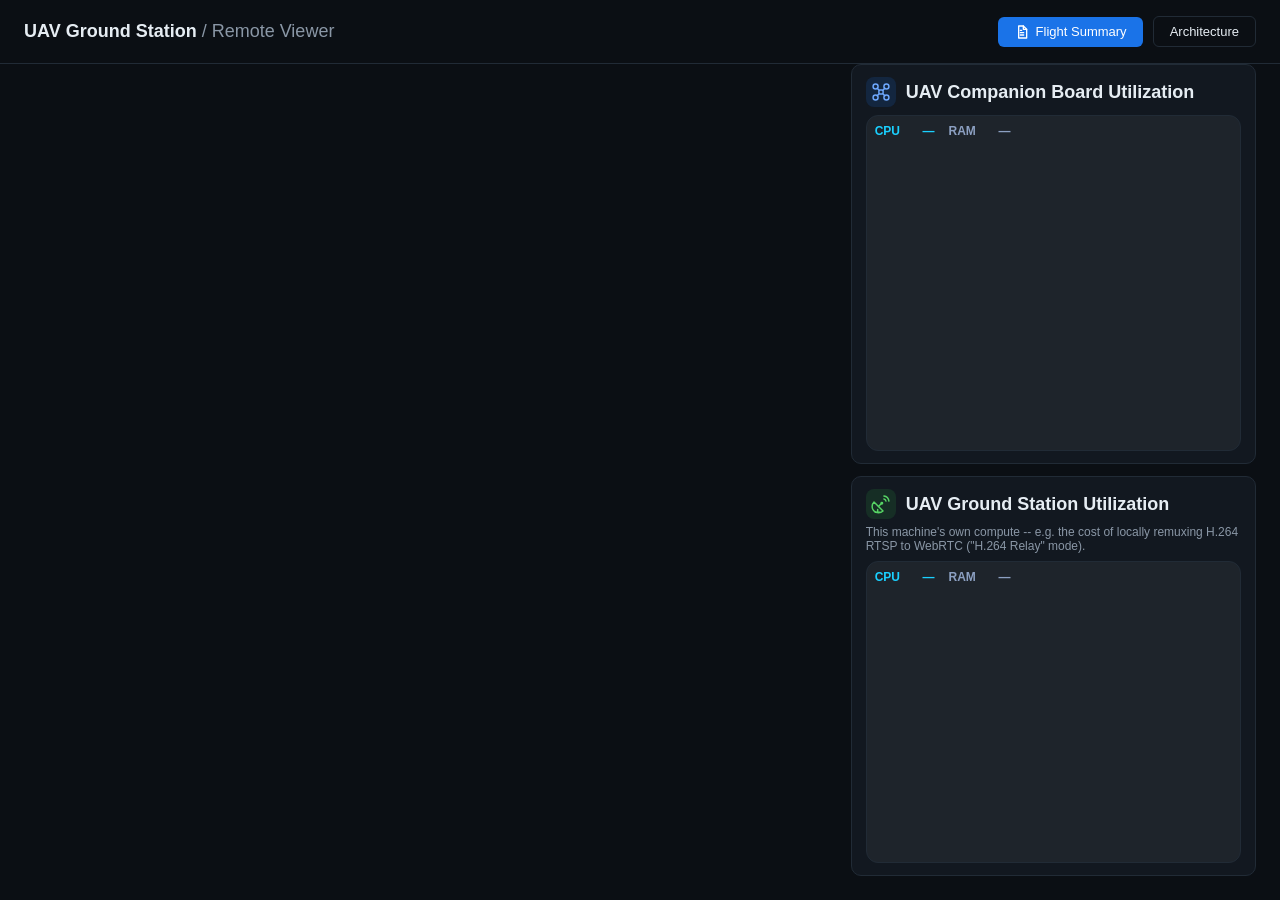
==== commit 2dba6992: "feat: Support multiple uav connection support in uav-ground-station" ====
--- a/uav-ground-station/backend/static/index.html
+++ b/uav-ground-station/backend/static/index.html
@@ -8,7 +8,7 @@
   <meta charset="UTF-8" />
   <meta name="viewport" content="width=device-width, initial-scale=1.0" />
   <title>UAV Ground Station</title>
-  <link rel="stylesheet" href="css/styles.css?v=30" />
+  <link rel="stylesheet" href="css/styles.css?v=35" />
 </head>
 <body>
   <header class="topbar">
@@ -17,18 +17,57 @@
       <button id="topbar-search-btn" class="btn btn-primary btn-icon hidden" type="button" title="Search indexed video (press /)">
         <svg class="icon" viewBox="0 0 24 24" aria-hidden="true"><circle cx="11" cy="11" r="7"/><path d="m20 20-3.5-3.5"/></svg><span>Search Videos</span>
       </button>
+      <button id="topbar-summary-btn" class="btn btn-primary btn-icon" type="button" title="Build a flight summary report from captured scene captions">
+        <svg class="icon" viewBox="0 0 24 24" aria-hidden="true"><path d="M7 3h7l5 5v13H7z"/><path d="M14 3v5h5"/><path d="M9.5 13h5M9.5 16.5h5M9.5 9.5h2"/></svg><span>Flight Summary</span>
+      </button>
       <button id="toggle-arch" class="btn btn-ghost" type="button">Architecture</button>
     </div>
   </header>
 
-  <section id="connect-bar" class="panel connect-bar">
-    <label for="host-input">UAV Companion Compute IP</label>
-    <input id="host-input" type="text" placeholder="127.0.0.1" autocomplete="off" />
-
-    <button id="connect-btn" class="btn btn-primary" type="button">Connect</button>
-    <button id="refresh-btn" class="btn btn-ghost" type="button" title="Re-check running pipelines now">Refresh</button>
-    <span id="conn-status" class="pill pill-off">disconnected</span>
-  </section>
+  <!-- Multi-UAV tabs: one tab per UAV host the dashboard has connected to in
+       this session. Switching tabs swaps which host's cards/metrics are shown
+       in the panels below; a host's VSS live-sync indexing keeps running in the
+       background regardless of which tab is active, and only stops when its tab
+       is explicitly closed. -->
+  <nav id="uav-tabs" class="uav-tabs hidden" aria-label="Connected UAVs">
+    <div id="uav-tabs-list" class="uav-tabs-list" role="tablist"></div>
+    <div class="uav-tabs-toolbar">
+      <button id="refresh-btn" class="btn btn-ghost btn-icon-only" type="button" title="Re-check running pipelines on the active tab now">
+        <svg class="icon" viewBox="0 0 24 24" aria-hidden="true"><path d="M20 11A8 8 0 1 0 18.3 16"/><path d="M20 5v6h-6"/></svg>
+      </button>
+      <button id="add-uav-tab-btn" class="btn btn-primary btn-icon uav-tab-add" type="button">
+        <svg class="icon" viewBox="0 0 24 24" aria-hidden="true"><path d="M12 5v14M5 12h14"/></svg><span>Add UAV</span>
+      </button>
+    </div>
+  </nav>
+
+  <input id="host-input" type="hidden" />
+
+  <div id="connect-modal" class="modal-overlay hidden">
+    <div class="modal-dialog connect-dialog" role="dialog" aria-modal="true" aria-labelledby="connect-modal-title">
+      <header class="modal-header">
+        <div class="modal-title">
+          <h2 id="connect-modal-title">Connect a UAV</h2>
+          <span class="muted">Point this dashboard at a UAV Companion Compute board's IP</span>
+        </div>
+        <button id="connect-modal-close" class="btn btn-ghost modal-close" type="button" aria-label="Close connect UAV">&times;</button>
+      </header>
+      <form id="connect-form" class="connect-form">
+        <div class="connect-form-row">
+          <label for="connect-host-input">UAV Companion Compute IP</label>
+          <input id="connect-host-input" type="text" placeholder="127.0.0.1" autocomplete="off" required />
+        </div>
+        <div class="connect-form-row">
+          <label for="connect-label-input">Tab label <span class="muted">(optional)</span></label>
+          <input id="connect-label-input" type="text" placeholder="e.g. North drone" maxlength="24" autocomplete="off" />
+        </div>
+        <div id="connect-form-error" class="connect-form-error" aria-live="polite"></div>
+        <div class="connect-form-actions">
+          <button id="connect-submit-btn" class="btn btn-primary" type="submit">Connect</button>
+        </div>
+      </form>
+    </div>
+  </div>
 
   <main class="layout">
     <section id="cards-container" class="cards-container"></section>
@@ -105,6 +144,43 @@
       </form>
 
       <div id="search-body" class="search-body" aria-live="polite"></div>
+    </div>
+  </div>
+
+  <div id="summary-modal" class="modal-overlay hidden">
+    <div class="modal-dialog summary-dialog" role="dialog" aria-modal="true" aria-labelledby="summary-modal-title">
+      <header class="modal-header">
+        <div class="modal-title">
+          <h2 id="summary-modal-title">Flight Summary</h2>
+          <span class="muted">Extractive report built from live scene captions &middot;</span>
+        </div>
+        <button id="summary-modal-close" class="btn btn-ghost modal-close" type="button" aria-label="Close flight summary">&times;</button>
+      </header>
+
+      <form id="summary-form" class="summary-form">
+        <div class="summary-form-row">
+          <label for="summary-host-input">UAV Companion Compute IP</label>
+          <input id="summary-host-input" type="text" placeholder="127.0.0.1" autocomplete="off" />
+        </div>
+        <div class="summary-form-row">
+          <span class="summary-form-label">Cameras</span>
+          <div id="summary-camera-checks" class="summary-device-checks">
+            <span class="muted">Connect to a UAV to list its cameras&hellip;</span>
+          </div>
+        </div>
+        <div class="summary-form-row">
+          <label for="summary-window-input">Window (minutes)</label>
+          <input id="summary-window-input" type="number" min="1" max="1440" value="15" />
+          <label for="summary-highlights-input">Max highlights</label>
+          <input id="summary-highlights-input" type="number" min="1" max="100" value="20" />
+        </div>
+        <div class="summary-form-actions">
+          <button id="summary-generate-btn" class="btn btn-primary" type="submit">Generate</button>
+          <a id="summary-download-btn" class="btn btn-ghost hidden" href="#" download>Download PDF</a>
+        </div>
+      </form>
+
+      <div id="summary-body" class="summary-body" aria-live="polite"></div>
     </div>
   </div>
 
@@ -156,9 +232,10 @@
   </div>
 
   <script src="js/vendor/chart.js"></script>
-  <script src="js/utils/charts.js?v=30"></script>
-  <script src="js/app.js?v=30"></script>
-  <script src="js/search.js?v=30"></script>
-  <script src="js/arch.js?v=30"></script>
+  <script src="js/utils/charts.js?v=35"></script>
+  <script src="js/app.js?v=35"></script>
+  <script src="js/search.js?v=35"></script>
+  <script src="js/summary.js?v=35"></script>
+  <script src="js/arch.js?v=35"></script>
 </body>
 </html>
--- a/uav-ground-station/backend/static/css/styles.css
+++ b/uav-ground-station/backend/static/css/styles.css
@@ -51,22 +51,85 @@
   padding: 16px;
 }
 
-.connect-bar {
-  margin: 16px 24px;
-  display: flex;
-  align-items: center;
-  gap: 10px;
+/* Multi-UAV tabs: one per host connected to in this browser session.
+  Hidden entirely until a first host connects. */
+.uav-tabs {
+  margin: 16px 24px 0;
+  display: flex;
+  align-items: center;
+  gap: 6px;
   flex-wrap: wrap;
 }
-.connect-bar label { color: var(--muted); font-size: 13px; }
-.connect-bar input, .connect-bar select {
+.uav-tabs.hidden { display: none; }
+.uav-tabs-list { display: flex; align-items: center; gap: 6px; flex-wrap: wrap; }
+.uav-tab {
+  display: flex;
+  align-items: center;
+  gap: 4px;
+  background: var(--panel);
+  border: 1px solid var(--panel-border);
+  border-bottom: none;
+  border-radius: 8px 8px 0 0;
+  padding: 2px 2px 2px 4px;
+}
+.uav-tab.active {
   background: #0d1117;
-  border: 1px solid var(--panel-border);
+  border-color: var(--accent);
+  box-shadow: inset 0 2px 0 var(--accent);
+}
+.uav-tab-label {
+  background: transparent;
+  border: none;
   color: var(--text);
+  font-size: 13px;
+  font-family: ui-monospace, SFMono-Regular, Menlo, monospace;
+  padding: 6px 4px 6px 8px;
+  cursor: pointer;
+}
+.uav-tab.active .uav-tab-label { color: var(--accent); font-weight: 600; }
+.uav-tab-close {
+  background: transparent;
+  border: none;
+  color: var(--muted);
+  font-size: 15px;
+  line-height: 1;
+  padding: 4px 8px;
+  cursor: pointer;
+  border-radius: 4px;
+}
+.uav-tab-close:hover { color: var(--text); background: rgba(255, 255, 255, 0.08); }
+.uav-tab-dot {
+  width: 7px;
+  height: 7px;
+  border-radius: 50%;
+  flex-shrink: 0;
+  margin-left: 6px;
+}
+.uav-tab-dot-connected { background: var(--ok); box-shadow: 0 0 0 2px rgba(46, 160, 67, 0.2); }
+.uav-tab-dot-connecting { background: var(--warn); box-shadow: 0 0 0 2px rgba(210, 161, 6, 0.2); }
+.uav-tab-dot-off { background: var(--bad); box-shadow: 0 0 0 2px rgba(217, 48, 38, 0.2); }
+
+.uav-tabs-toolbar { display: flex; align-items: center; gap: 8px; margin-left: auto; flex-shrink: 0; }
+.uav-tab-add { white-space: nowrap; }
+.btn-icon-only { padding: 7px; }
+
+/* "Add UAV" connect modal (shares .modal-overlay/.modal-dialog/.modal-header
+   with the search/summary/architecture dialogs). */
+.connect-dialog { width: min(440px, 94vw); }
+.connect-form { display: flex; flex-direction: column; gap: 12px; padding: 16px 18px; }
+.connect-form-row { display: flex; flex-direction: column; gap: 6px; }
+.connect-form-row label { font-size: 12px; color: var(--muted); }
+.connect-form-row input[type="text"] {
+  height: 34px;
+  background: #0d1117;
+  border: 1px solid var(--panel-border);
   border-radius: 6px;
-  padding: 6px 10px;
-}
-.connect-bar input { width: 200px; }
+  padding: 0 10px;
+  color: var(--text);
+  font-size: 13px;
+}
+.connect-form-error { font-size: 12px; color: var(--bad); min-height: 16px; }
+.connect-form-actions { display: flex; justify-content: flex-end; }
 
 .btn {
   border: none;
@@ -600,6 +663,77 @@
 .result-list::-webkit-scrollbar-thumb, .modal-body::-webkit-scrollbar-thumb { background: rgba(138, 151, 166, 0.45); border-radius: 3px; }
 .caption-timeline:hover::-webkit-scrollbar-thumb, .cards-container:hover::-webkit-scrollbar-thumb, .side-panels:hover::-webkit-scrollbar-thumb,
 .result-list:hover::-webkit-scrollbar-thumb, .modal-body:hover::-webkit-scrollbar-thumb { background: rgba(138, 151, 166, 0.75); }
+
+/* ---- Flight Summary dialog (js/summary.js) ---- */
+/* A single scrolling report body instead of a two-pane player/list layout. */
+.summary-dialog { width: min(720px, 94vw); max-height: 86vh; display: flex; flex-direction: column; }
+.summary-form {
+  display: flex;
+  flex-direction: column;
+  gap: 10px;
+  padding: 14px 18px;
+  border-bottom: 1px solid var(--panel-border);
+}
+.summary-form-row { display: flex; align-items: center; gap: 10px; flex-wrap: wrap; }
+.summary-form-row label, .summary-form-label { font-size: 12px; color: var(--muted); white-space: nowrap; }
+.summary-form-row input[type="text"] {
+  flex: 1;
+  min-width: 160px;
+  height: 34px;
+  background: #0d1117;
+  border: 1px solid var(--panel-border);
+  border-radius: 6px;
+  padding: 0 10px;
+  color: var(--text);
+  font-size: 13px;
+}
+.summary-form-row input[type="number"] {
+  width: 76px;
+  height: 34px;
+  background: #0d1117;
+  border: 1px solid var(--panel-border);
+  border-radius: 6px;
+  padding: 0 8px;
+  color: var(--text);
+  font-size: 13px;
+}
+/* Camera list is populated dynamically (summary.js); wraps onto multiple
+   lines gracefully once several cameras are captioning at once. */
+.summary-device-checks { display: flex; gap: 14px; flex-wrap: wrap; row-gap: 6px; }
+.summary-device-checks label { display: flex; align-items: center; gap: 5px; color: var(--text); font-size: 13px; cursor: pointer; }
+.summary-form-actions { display: flex; gap: 10px; align-items: center; }
+
+.summary-body { flex: 1; min-height: 0; overflow-y: auto; padding: 14px 18px; }
+.summary-state {
+  display: flex; flex-direction: column; align-items: center; justify-content: center;
+  gap: 10px; padding: 32px; text-align: center; min-height: 160px;
+}
+.summary-state-title { font-size: 15px; font-weight: 600; }
+.summary-state-detail { font-size: 13px; max-width: 480px; line-height: 1.5; }
+.summary-state-error .summary-state-title { color: var(--bad); }
+
+.summary-meta { font-size: 12px; margin-bottom: 10px; }
+.summary-section-title { font-size: 13px; text-transform: uppercase; letter-spacing: 0.04em; color: var(--muted); margin: 16px 0 6px; }
+.summary-overview { font-size: 14px; line-height: 1.6; }
+.summary-keywords { display: flex; flex-wrap: wrap; gap: 6px; margin-top: 4px; }
+.summary-keyword {
+  background: rgba(26, 115, 232, 0.12); color: var(--accent);
+  border-radius: 999px; padding: 3px 10px; font-size: 12px;
+}
+/* One subheading per camera, grouping that camera's whole timeline together
+   instead of interleaving every camera's scenes by arrival time. */
+.summary-camera-title {
+  font-size: 12px; font-weight: 600; color: var(--text);
+  margin: 14px 0 6px; padding-bottom: 4px; border-bottom: 1px dashed var(--panel-border);
+}
+.summary-highlights { list-style: none; margin: 0; padding: 0; display: flex; flex-direction: column; gap: 10px; }
+.summary-highlight {
+  display: flex; flex-direction: column; gap: 2px;
+  border-left: 2px solid var(--accent); padding-left: 10px;
+}
+.summary-highlight-meta { font-size: 11px; color: var(--muted); }
+.summary-highlight-text { font-size: 13px; line-height: 1.5; }
+.summary-device-breakdown { font-size: 12px; margin-top: 16px; padding-top: 10px; border-top: 1px solid var(--panel-border); }
 
 /* ---- Architecture dialog (js/arch.js) ---- */
 .arch-dialog {
@@ -763,6 +897,7 @@
 .device-badge-gpu { color: #ffb347; background: rgba(255, 179, 71, 0.10); border-color: rgba(255, 179, 71, 0.35); }
 .device-badge-npu { color: #b388ff; background: rgba(179, 136, 255, 0.10); border-color: rgba(179, 136, 255, 0.35); }
 .device-badge-vlm { color: #7ee8a8; background: rgba(126, 232, 168, 0.10); border-color: rgba(126, 232, 168, 0.35); }
+.device-badge-live { color: #f0b86e; background: rgba(240, 184, 110, 0.10); border-color: rgba(240, 184, 110, 0.35); }
 .device-badge-off { color: #8ca0c2; background: rgba(140, 160, 194, 0.10); border-color: rgba(140, 160, 194, 0.35); }
 .camera-name { font-weight: 600; text-transform: capitalize; margin-right: 8px; }
 .device-badges { display: inline-flex; gap: 6px; flex-wrap: wrap; vertical-align: middle; }
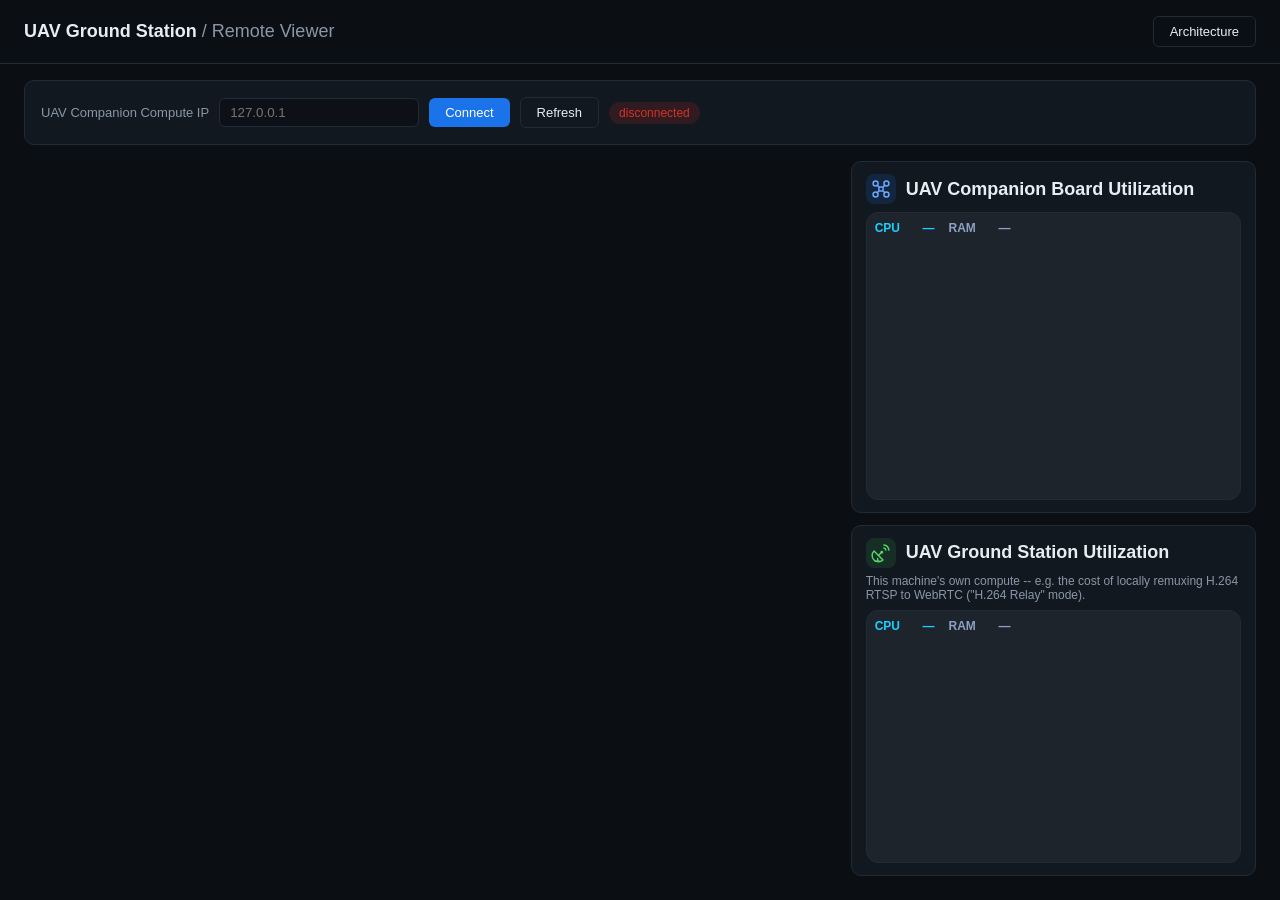
==== commit 5aa90201: "Polish camera card header layout" ====
--- a/uav-ground-station/backend/static/index.html
+++ b/uav-ground-station/backend/static/index.html
@@ -8,7 +8,7 @@
   <meta charset="UTF-8" />
   <meta name="viewport" content="width=device-width, initial-scale=1.0" />
   <title>UAV Ground Station</title>
-  <link rel="stylesheet" href="css/styles.css?v=35" />
+  <link rel="stylesheet" href="css/styles.css?v=33" />
 </head>
 <body>
   <header class="topbar">
@@ -17,57 +17,18 @@
       <button id="topbar-search-btn" class="btn btn-primary btn-icon hidden" type="button" title="Search indexed video (press /)">
         <svg class="icon" viewBox="0 0 24 24" aria-hidden="true"><circle cx="11" cy="11" r="7"/><path d="m20 20-3.5-3.5"/></svg><span>Search Videos</span>
       </button>
-      <button id="topbar-summary-btn" class="btn btn-primary btn-icon" type="button" title="Build a flight summary report from captured scene captions">
-        <svg class="icon" viewBox="0 0 24 24" aria-hidden="true"><path d="M7 3h7l5 5v13H7z"/><path d="M14 3v5h5"/><path d="M9.5 13h5M9.5 16.5h5M9.5 9.5h2"/></svg><span>Flight Summary</span>
-      </button>
       <button id="toggle-arch" class="btn btn-ghost" type="button">Architecture</button>
     </div>
   </header>
 
-  <!-- Multi-UAV tabs: one tab per UAV host the dashboard has connected to in
-       this session. Switching tabs swaps which host's cards/metrics are shown
-       in the panels below; a host's VSS live-sync indexing keeps running in the
-       background regardless of which tab is active, and only stops when its tab
-       is explicitly closed. -->
-  <nav id="uav-tabs" class="uav-tabs hidden" aria-label="Connected UAVs">
-    <div id="uav-tabs-list" class="uav-tabs-list" role="tablist"></div>
-    <div class="uav-tabs-toolbar">
-      <button id="refresh-btn" class="btn btn-ghost btn-icon-only" type="button" title="Re-check running pipelines on the active tab now">
-        <svg class="icon" viewBox="0 0 24 24" aria-hidden="true"><path d="M20 11A8 8 0 1 0 18.3 16"/><path d="M20 5v6h-6"/></svg>
-      </button>
-      <button id="add-uav-tab-btn" class="btn btn-primary btn-icon uav-tab-add" type="button">
-        <svg class="icon" viewBox="0 0 24 24" aria-hidden="true"><path d="M12 5v14M5 12h14"/></svg><span>Add UAV</span>
-      </button>
-    </div>
-  </nav>
+  <section id="connect-bar" class="panel connect-bar">
+    <label for="host-input">UAV Companion Compute IP</label>
+    <input id="host-input" type="text" placeholder="127.0.0.1" autocomplete="off" />
 
-  <input id="host-input" type="hidden" />
-
-  <div id="connect-modal" class="modal-overlay hidden">
-    <div class="modal-dialog connect-dialog" role="dialog" aria-modal="true" aria-labelledby="connect-modal-title">
-      <header class="modal-header">
-        <div class="modal-title">
-          <h2 id="connect-modal-title">Connect a UAV</h2>
-          <span class="muted">Point this dashboard at a UAV Companion Compute board's IP</span>
-        </div>
-        <button id="connect-modal-close" class="btn btn-ghost modal-close" type="button" aria-label="Close connect UAV">&times;</button>
-      </header>
-      <form id="connect-form" class="connect-form">
-        <div class="connect-form-row">
-          <label for="connect-host-input">UAV Companion Compute IP</label>
-          <input id="connect-host-input" type="text" placeholder="127.0.0.1" autocomplete="off" required />
-        </div>
-        <div class="connect-form-row">
-          <label for="connect-label-input">Tab label <span class="muted">(optional)</span></label>
-          <input id="connect-label-input" type="text" placeholder="e.g. North drone" maxlength="24" autocomplete="off" />
-        </div>
-        <div id="connect-form-error" class="connect-form-error" aria-live="polite"></div>
-        <div class="connect-form-actions">
-          <button id="connect-submit-btn" class="btn btn-primary" type="submit">Connect</button>
-        </div>
-      </form>
-    </div>
-  </div>
+    <button id="connect-btn" class="btn btn-primary" type="button">Connect</button>
+    <button id="refresh-btn" class="btn btn-ghost" type="button" title="Re-check running pipelines now">Refresh</button>
+    <span id="conn-status" class="pill pill-off">disconnected</span>
+  </section>
 
   <main class="layout">
     <section id="cards-container" class="cards-container"></section>
@@ -147,43 +108,6 @@
     </div>
   </div>
 
-  <div id="summary-modal" class="modal-overlay hidden">
-    <div class="modal-dialog summary-dialog" role="dialog" aria-modal="true" aria-labelledby="summary-modal-title">
-      <header class="modal-header">
-        <div class="modal-title">
-          <h2 id="summary-modal-title">Flight Summary</h2>
-          <span class="muted">Extractive report built from live scene captions &middot;</span>
-        </div>
-        <button id="summary-modal-close" class="btn btn-ghost modal-close" type="button" aria-label="Close flight summary">&times;</button>
-      </header>
-
-      <form id="summary-form" class="summary-form">
-        <div class="summary-form-row">
-          <label for="summary-host-input">UAV Companion Compute IP</label>
-          <input id="summary-host-input" type="text" placeholder="127.0.0.1" autocomplete="off" />
-        </div>
-        <div class="summary-form-row">
-          <span class="summary-form-label">Cameras</span>
-          <div id="summary-camera-checks" class="summary-device-checks">
-            <span class="muted">Connect to a UAV to list its cameras&hellip;</span>
-          </div>
-        </div>
-        <div class="summary-form-row">
-          <label for="summary-window-input">Window (minutes)</label>
-          <input id="summary-window-input" type="number" min="1" max="1440" value="15" />
-          <label for="summary-highlights-input">Max highlights</label>
-          <input id="summary-highlights-input" type="number" min="1" max="100" value="20" />
-        </div>
-        <div class="summary-form-actions">
-          <button id="summary-generate-btn" class="btn btn-primary" type="submit">Generate</button>
-          <a id="summary-download-btn" class="btn btn-ghost hidden" href="#" download>Download PDF</a>
-        </div>
-      </form>
-
-      <div id="summary-body" class="summary-body" aria-live="polite"></div>
-    </div>
-  </div>
-
   <div id="arch-modal" class="modal-overlay hidden">
     <div class="modal-dialog arch-dialog" role="dialog" aria-modal="true" aria-labelledby="arch-modal-title">
       <header class="modal-header">
@@ -232,10 +156,9 @@
   </div>
 
   <script src="js/vendor/chart.js"></script>
-  <script src="js/utils/charts.js?v=35"></script>
-  <script src="js/app.js?v=35"></script>
-  <script src="js/search.js?v=35"></script>
-  <script src="js/summary.js?v=35"></script>
-  <script src="js/arch.js?v=35"></script>
+  <script src="js/utils/charts.js?v=32"></script>
+  <script src="js/app.js?v=33"></script>
+  <script src="js/search.js?v=32"></script>
+  <script src="js/arch.js?v=32"></script>
 </body>
 </html>
--- a/uav-ground-station/backend/static/css/styles.css
+++ b/uav-ground-station/backend/static/css/styles.css
@@ -51,85 +51,22 @@
   padding: 16px;
 }
 
-/* Multi-UAV tabs: one per host connected to in this browser session.
-  Hidden entirely until a first host connects. */
-.uav-tabs {
-  margin: 16px 24px 0;
-  display: flex;
-  align-items: center;
-  gap: 6px;
+.connect-bar {
+  margin: 16px 24px;
+  display: flex;
+  align-items: center;
+  gap: 10px;
   flex-wrap: wrap;
 }
-.uav-tabs.hidden { display: none; }
-.uav-tabs-list { display: flex; align-items: center; gap: 6px; flex-wrap: wrap; }
-.uav-tab {
-  display: flex;
-  align-items: center;
-  gap: 4px;
-  background: var(--panel);
-  border: 1px solid var(--panel-border);
-  border-bottom: none;
-  border-radius: 8px 8px 0 0;
-  padding: 2px 2px 2px 4px;
-}
-.uav-tab.active {
-  background: #0d1117;
-  border-color: var(--accent);
-  box-shadow: inset 0 2px 0 var(--accent);
-}
-.uav-tab-label {
-  background: transparent;
-  border: none;
-  color: var(--text);
-  font-size: 13px;
-  font-family: ui-monospace, SFMono-Regular, Menlo, monospace;
-  padding: 6px 4px 6px 8px;
-  cursor: pointer;
-}
-.uav-tab.active .uav-tab-label { color: var(--accent); font-weight: 600; }
-.uav-tab-close {
-  background: transparent;
-  border: none;
-  color: var(--muted);
-  font-size: 15px;
-  line-height: 1;
-  padding: 4px 8px;
-  cursor: pointer;
-  border-radius: 4px;
-}
-.uav-tab-close:hover { color: var(--text); background: rgba(255, 255, 255, 0.08); }
-.uav-tab-dot {
-  width: 7px;
-  height: 7px;
-  border-radius: 50%;
-  flex-shrink: 0;
-  margin-left: 6px;
-}
-.uav-tab-dot-connected { background: var(--ok); box-shadow: 0 0 0 2px rgba(46, 160, 67, 0.2); }
-.uav-tab-dot-connecting { background: var(--warn); box-shadow: 0 0 0 2px rgba(210, 161, 6, 0.2); }
-.uav-tab-dot-off { background: var(--bad); box-shadow: 0 0 0 2px rgba(217, 48, 38, 0.2); }
-
-.uav-tabs-toolbar { display: flex; align-items: center; gap: 8px; margin-left: auto; flex-shrink: 0; }
-.uav-tab-add { white-space: nowrap; }
-.btn-icon-only { padding: 7px; }
-
-/* "Add UAV" connect modal (shares .modal-overlay/.modal-dialog/.modal-header
-   with the search/summary/architecture dialogs). */
-.connect-dialog { width: min(440px, 94vw); }
-.connect-form { display: flex; flex-direction: column; gap: 12px; padding: 16px 18px; }
-.connect-form-row { display: flex; flex-direction: column; gap: 6px; }
-.connect-form-row label { font-size: 12px; color: var(--muted); }
-.connect-form-row input[type="text"] {
-  height: 34px;
+.connect-bar label { color: var(--muted); font-size: 13px; }
+.connect-bar input, .connect-bar select {
   background: #0d1117;
   border: 1px solid var(--panel-border);
+  color: var(--text);
   border-radius: 6px;
-  padding: 0 10px;
-  color: var(--text);
-  font-size: 13px;
-}
-.connect-form-error { font-size: 12px; color: var(--bad); min-height: 16px; }
-.connect-form-actions { display: flex; justify-content: flex-end; }
+  padding: 6px 10px;
+}
+.connect-bar input { width: 200px; }
 
 .btn {
   border: none;
@@ -202,11 +139,7 @@
   gap: 8px;
   font-weight: 600;
   font-size: 13px;
-}
-.device-card-meta {
-  color: var(--muted);
-  font-size: 12px;
-  text-align: right;
+  min-width: 0;
 }
 .device-video {
   width: 100%;
@@ -663,77 +596,6 @@
 .result-list::-webkit-scrollbar-thumb, .modal-body::-webkit-scrollbar-thumb { background: rgba(138, 151, 166, 0.45); border-radius: 3px; }
 .caption-timeline:hover::-webkit-scrollbar-thumb, .cards-container:hover::-webkit-scrollbar-thumb, .side-panels:hover::-webkit-scrollbar-thumb,
 .result-list:hover::-webkit-scrollbar-thumb, .modal-body:hover::-webkit-scrollbar-thumb { background: rgba(138, 151, 166, 0.75); }
-
-/* ---- Flight Summary dialog (js/summary.js) ---- */
-/* A single scrolling report body instead of a two-pane player/list layout. */
-.summary-dialog { width: min(720px, 94vw); max-height: 86vh; display: flex; flex-direction: column; }
-.summary-form {
-  display: flex;
-  flex-direction: column;
-  gap: 10px;
-  padding: 14px 18px;
-  border-bottom: 1px solid var(--panel-border);
-}
-.summary-form-row { display: flex; align-items: center; gap: 10px; flex-wrap: wrap; }
-.summary-form-row label, .summary-form-label { font-size: 12px; color: var(--muted); white-space: nowrap; }
-.summary-form-row input[type="text"] {
-  flex: 1;
-  min-width: 160px;
-  height: 34px;
-  background: #0d1117;
-  border: 1px solid var(--panel-border);
-  border-radius: 6px;
-  padding: 0 10px;
-  color: var(--text);
-  font-size: 13px;
-}
-.summary-form-row input[type="number"] {
-  width: 76px;
-  height: 34px;
-  background: #0d1117;
-  border: 1px solid var(--panel-border);
-  border-radius: 6px;
-  padding: 0 8px;
-  color: var(--text);
-  font-size: 13px;
-}
-/* Camera list is populated dynamically (summary.js); wraps onto multiple
-   lines gracefully once several cameras are captioning at once. */
-.summary-device-checks { display: flex; gap: 14px; flex-wrap: wrap; row-gap: 6px; }
-.summary-device-checks label { display: flex; align-items: center; gap: 5px; color: var(--text); font-size: 13px; cursor: pointer; }
-.summary-form-actions { display: flex; gap: 10px; align-items: center; }
-
-.summary-body { flex: 1; min-height: 0; overflow-y: auto; padding: 14px 18px; }
-.summary-state {
-  display: flex; flex-direction: column; align-items: center; justify-content: center;
-  gap: 10px; padding: 32px; text-align: center; min-height: 160px;
-}
-.summary-state-title { font-size: 15px; font-weight: 600; }
-.summary-state-detail { font-size: 13px; max-width: 480px; line-height: 1.5; }
-.summary-state-error .summary-state-title { color: var(--bad); }
-
-.summary-meta { font-size: 12px; margin-bottom: 10px; }
-.summary-section-title { font-size: 13px; text-transform: uppercase; letter-spacing: 0.04em; color: var(--muted); margin: 16px 0 6px; }
-.summary-overview { font-size: 14px; line-height: 1.6; }
-.summary-keywords { display: flex; flex-wrap: wrap; gap: 6px; margin-top: 4px; }
-.summary-keyword {
-  background: rgba(26, 115, 232, 0.12); color: var(--accent);
-  border-radius: 999px; padding: 3px 10px; font-size: 12px;
-}
-/* One subheading per camera, grouping that camera's whole timeline together
-   instead of interleaving every camera's scenes by arrival time. */
-.summary-camera-title {
-  font-size: 12px; font-weight: 600; color: var(--text);
-  margin: 14px 0 6px; padding-bottom: 4px; border-bottom: 1px dashed var(--panel-border);
-}
-.summary-highlights { list-style: none; margin: 0; padding: 0; display: flex; flex-direction: column; gap: 10px; }
-.summary-highlight {
-  display: flex; flex-direction: column; gap: 2px;
-  border-left: 2px solid var(--accent); padding-left: 10px;
-}
-.summary-highlight-meta { font-size: 11px; color: var(--muted); }
-.summary-highlight-text { font-size: 13px; line-height: 1.5; }
-.summary-device-breakdown { font-size: 12px; margin-top: 16px; padding-top: 10px; border-top: 1px solid var(--panel-border); }
 
 /* ---- Architecture dialog (js/arch.js) ---- */
 .arch-dialog {
@@ -856,23 +718,9 @@
   .arch-devices { grid-template-columns: 1fr; }
 }
 
-/* Per-card full-screen video */
-.device-card-header-right { display: flex; align-items: center; gap: 8px; min-width: 0; }
-.device-expand-btn { padding: 3px 5px; line-height: 0; flex-shrink: 0; }
-.device-expand-btn:disabled { opacity: 0.35; cursor: default; }
+.device-card-header-right { display: flex; align-items: center; gap: 8px; flex-shrink: 0; margin-left: auto; }
+.device-info-btn { padding: 3px 5px; line-height: 0; flex-shrink: 0; cursor: help; }
 .device-video-stage { position: relative; flex-shrink: 0; width: 100%; aspect-ratio: 16 / 9; }
-.device-exit-fullscreen { display: none; }
-.device-video-stage:fullscreen { background: #000; aspect-ratio: auto; }
-.device-video-stage:fullscreen .device-video-container { width: 100%; height: 100%; }
-.device-video-stage:fullscreen .device-video,
-.device-video-stage:fullscreen .device-video-webrtc,
-.device-video-stage:fullscreen .device-video-placeholder { width: 100%; height: 100%; max-height: none; border: 0; }
-.device-video-stage:fullscreen .device-exit-fullscreen {
-  display: block; position: absolute; top: 16px; right: 16px; z-index: 1;
-  background: rgba(11, 15, 20, 0.7); backdrop-filter: blur(4px); color: var(--text);
-  opacity: 0.6; transition: opacity 0.15s;
-}
-.device-video-stage:fullscreen .device-exit-fullscreen:hover { opacity: 1; }
 
 /* Utilization panel headings: drone vs ground-station icon badges */
 .panel-title { display: flex; align-items: center; gap: 10px; }
@@ -889,7 +737,7 @@
   display: inline-block; padding: 2px 9px; border-radius: 6px; border: 1px solid;
   font-size: 12px; font-weight: 700; letter-spacing: 0.04em;
 }
-/* Keep the card header compact now that it holds a badge and expand button */
+/* Keep the card header compact with badges and pipeline information. */
 .device-card.panel { padding-top: 8px; }
 .device-card .device-card-header { padding-top: 6px; padding-bottom: 6px; }
 /* Same colors as the CPU / GPU-0 / NPU lines in the utilization charts (app.js, utils/charts.js) */
@@ -899,14 +747,12 @@
 .device-badge-vlm { color: #7ee8a8; background: rgba(126, 232, 168, 0.10); border-color: rgba(126, 232, 168, 0.35); }
 .device-badge-live { color: #f0b86e; background: rgba(240, 184, 110, 0.10); border-color: rgba(240, 184, 110, 0.35); }
 .device-badge-off { color: #8ca0c2; background: rgba(140, 160, 194, 0.10); border-color: rgba(140, 160, 194, 0.35); }
-.camera-name { font-weight: 600; text-transform: capitalize; margin-right: 8px; }
-.device-badges { display: inline-flex; gap: 6px; flex-wrap: wrap; vertical-align: middle; }
+.camera-name { font-weight: 600; text-transform: capitalize; white-space: nowrap; overflow: hidden; text-overflow: ellipsis; }
+.device-badges { display: inline-flex; gap: 6px; white-space: nowrap; vertical-align: middle; }
 .caption-panel[hidden] { display: none; }
-.device-card-meta { white-space: nowrap; overflow: hidden; text-overflow: ellipsis; cursor: default; }
 
 /* Card body rhythm: gap under the video, and header/video/captions share the
    card's 16px inner edge instead of each adding their own inset. */
 .device-card .device-card-header { padding-left: 0; padding-right: 0; border-bottom: 0; margin-bottom: 8px; }
 .device-video-stage { margin-bottom: 12px; border-radius: 6px; overflow: hidden; }
-.device-video-stage:fullscreen { border-radius: 0; }
 .device-card .caption-panel { border-top: 0; padding: 0; }
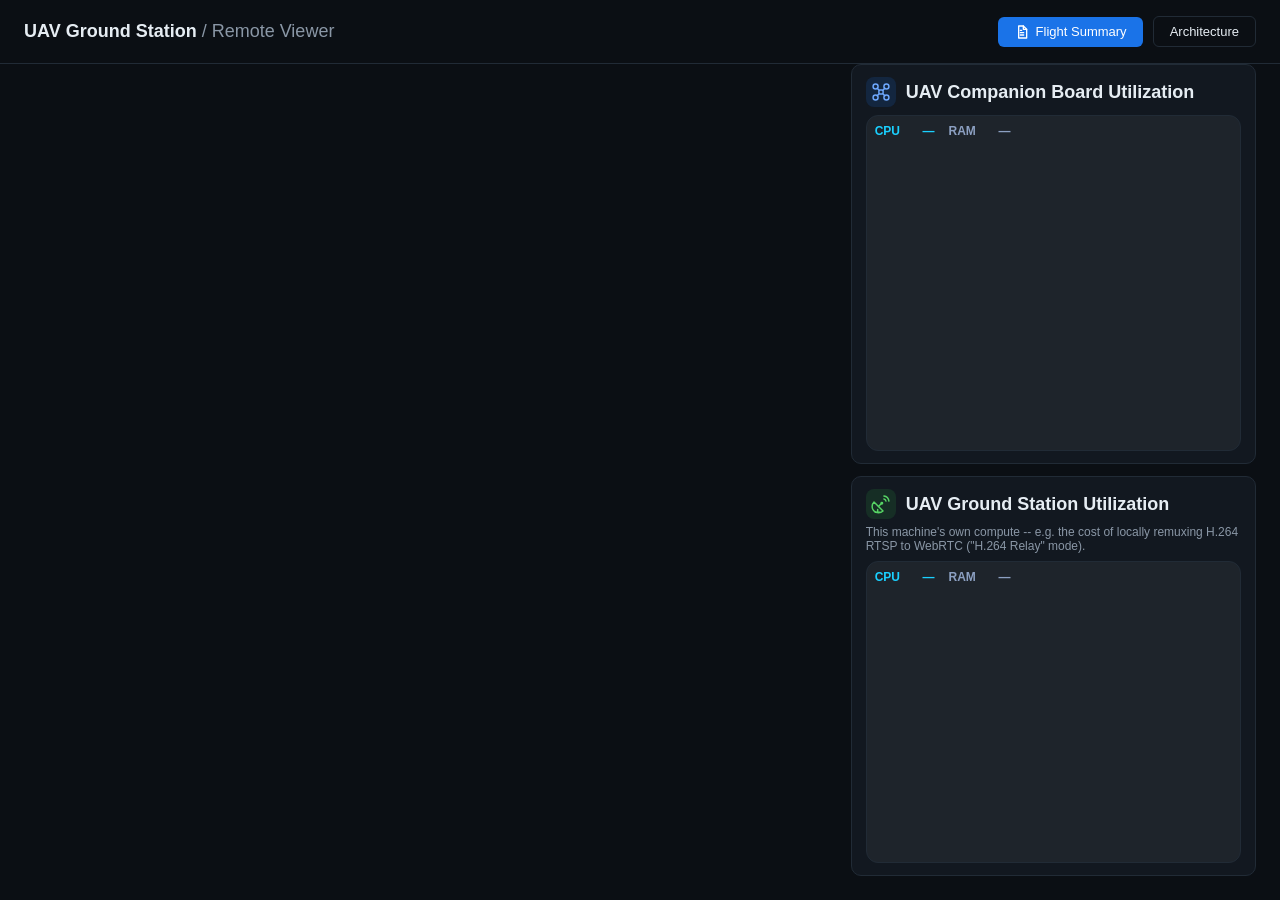
==== commit 22124b4f: "fix: session reload and streaming issue" ====
--- a/uav-ground-station/backend/static/index.html
+++ b/uav-ground-station/backend/static/index.html
@@ -8,7 +8,7 @@
   <meta charset="UTF-8" />
   <meta name="viewport" content="width=device-width, initial-scale=1.0" />
   <title>UAV Ground Station</title>
-  <link rel="stylesheet" href="css/styles.css?v=33" />
+  <link rel="stylesheet" href="css/styles.css?v=38" />
 </head>
 <body>
   <header class="topbar">
@@ -17,18 +17,57 @@
       <button id="topbar-search-btn" class="btn btn-primary btn-icon hidden" type="button" title="Search indexed video (press /)">
         <svg class="icon" viewBox="0 0 24 24" aria-hidden="true"><circle cx="11" cy="11" r="7"/><path d="m20 20-3.5-3.5"/></svg><span>Search Videos</span>
       </button>
+      <button id="topbar-summary-btn" class="btn btn-primary btn-icon" type="button" title="Build a flight summary report from captured scene captions">
+        <svg class="icon" viewBox="0 0 24 24" aria-hidden="true"><path d="M7 3h7l5 5v13H7z"/><path d="M14 3v5h5"/><path d="M9.5 13h5M9.5 16.5h5M9.5 9.5h2"/></svg><span>Flight Summary</span>
+      </button>
       <button id="toggle-arch" class="btn btn-ghost" type="button">Architecture</button>
     </div>
   </header>
 
-  <section id="connect-bar" class="panel connect-bar">
-    <label for="host-input">UAV Companion Compute IP</label>
-    <input id="host-input" type="text" placeholder="127.0.0.1" autocomplete="off" />
-
-    <button id="connect-btn" class="btn btn-primary" type="button">Connect</button>
-    <button id="refresh-btn" class="btn btn-ghost" type="button" title="Re-check running pipelines now">Refresh</button>
-    <span id="conn-status" class="pill pill-off">disconnected</span>
-  </section>
+  <!-- Multi-UAV tabs: one tab per UAV host the dashboard has connected to in
+       this session. Switching tabs swaps which host's cards/metrics are shown
+       in the panels below; a host's VSS live-sync indexing keeps running in the
+       background regardless of which tab is active, and only stops when its tab
+       is explicitly closed. -->
+  <nav id="uav-tabs" class="uav-tabs hidden" aria-label="Connected UAVs">
+    <div id="uav-tabs-list" class="uav-tabs-list" role="tablist"></div>
+    <div class="uav-tabs-toolbar">
+      <button id="refresh-btn" class="btn btn-ghost btn-icon-only" type="button" title="Re-check running pipelines on the active tab now">
+        <svg class="icon" viewBox="0 0 24 24" aria-hidden="true"><path d="M20 11A8 8 0 1 0 18.3 16"/><path d="M20 5v6h-6"/></svg>
+      </button>
+      <button id="add-uav-tab-btn" class="btn btn-primary btn-icon uav-tab-add" type="button">
+        <svg class="icon" viewBox="0 0 24 24" aria-hidden="true"><path d="M12 5v14M5 12h14"/></svg><span>Add UAV</span>
+      </button>
+    </div>
+  </nav>
+
+  <input id="host-input" type="hidden" />
+
+  <div id="connect-modal" class="modal-overlay hidden">
+    <div class="modal-dialog connect-dialog" role="dialog" aria-modal="true" aria-labelledby="connect-modal-title">
+      <header class="modal-header">
+        <div class="modal-title">
+          <h2 id="connect-modal-title">Connect a UAV</h2>
+          <span class="muted">Point this dashboard at a UAV Companion Compute board's IP</span>
+        </div>
+        <button id="connect-modal-close" class="btn btn-ghost modal-close" type="button" aria-label="Close connect UAV">&times;</button>
+      </header>
+      <form id="connect-form" class="connect-form">
+        <div class="connect-form-row">
+          <label for="connect-host-input">UAV Companion Compute IP</label>
+          <input id="connect-host-input" type="text" placeholder="127.0.0.1" autocomplete="off" required />
+        </div>
+        <div class="connect-form-row">
+          <label for="connect-label-input">Tab label <span class="muted">(optional)</span></label>
+          <input id="connect-label-input" type="text" placeholder="e.g. North drone" maxlength="24" autocomplete="off" />
+        </div>
+        <div id="connect-form-error" class="connect-form-error" aria-live="polite"></div>
+        <div class="connect-form-actions">
+          <button id="connect-submit-btn" class="btn btn-primary" type="submit">Connect</button>
+        </div>
+      </form>
+    </div>
+  </div>
 
   <main class="layout">
     <section id="cards-container" class="cards-container"></section>
@@ -105,6 +144,44 @@
       </form>
 
       <div id="search-body" class="search-body" aria-live="polite"></div>
+    </div>
+  </div>
+
+  <div id="summary-modal" class="modal-overlay hidden">
+    <div class="modal-dialog summary-dialog" role="dialog" aria-modal="true" aria-labelledby="summary-modal-title">
+      <header class="modal-header">
+        <div class="modal-title">
+          <h2 id="summary-modal-title">Flight Summary</h2>
+          <span class="muted">Extractive report built from live scene captions &middot;</span>
+        </div>
+        <button id="summary-modal-close" class="btn btn-ghost modal-close" type="button" aria-label="Close flight summary">&times;</button>
+      </header>
+
+      <form id="summary-form" class="summary-form">
+        <div class="summary-form-row">
+          <label for="summary-host-select">UAV</label>
+          <select id="summary-host-select"></select>
+          <input id="summary-host-input" type="text" placeholder="127.0.0.1" autocomplete="off" class="hidden" />
+        </div>
+        <div class="summary-form-row">
+          <span class="summary-form-label">Cameras</span>
+          <div id="summary-camera-checks" class="summary-device-checks">
+            <span class="muted">Connect to a UAV to list its cameras&hellip;</span>
+          </div>
+        </div>
+        <div class="summary-form-row">
+          <label for="summary-window-input">Window (minutes)</label>
+          <input id="summary-window-input" type="number" min="1" max="1440" value="15" />
+          <label for="summary-highlights-input">Max highlights</label>
+          <input id="summary-highlights-input" type="number" min="1" max="100" value="20" />
+        </div>
+        <div class="summary-form-actions">
+          <button id="summary-generate-btn" class="btn btn-primary" type="submit">Generate</button>
+          <a id="summary-download-btn" class="btn btn-ghost hidden" href="#" download>Download PDF</a>
+        </div>
+      </form>
+
+      <div id="summary-body" class="summary-body" aria-live="polite"></div>
     </div>
   </div>
 
@@ -156,9 +233,10 @@
   </div>
 
   <script src="js/vendor/chart.js"></script>
-  <script src="js/utils/charts.js?v=32"></script>
-  <script src="js/app.js?v=33"></script>
-  <script src="js/search.js?v=32"></script>
-  <script src="js/arch.js?v=32"></script>
+  <script src="js/utils/charts.js?v=38"></script>
+  <script src="js/app.js?v=38"></script>
+  <script src="js/search.js?v=38"></script>
+  <script src="js/summary.js?v=38"></script>
+  <script src="js/arch.js?v=38"></script>
 </body>
 </html>
--- a/uav-ground-station/backend/static/css/styles.css
+++ b/uav-ground-station/backend/static/css/styles.css
@@ -51,22 +51,85 @@
   padding: 16px;
 }
 
-.connect-bar {
-  margin: 16px 24px;
-  display: flex;
-  align-items: center;
-  gap: 10px;
+/* Multi-UAV tabs: one per host connected to in this browser session.
+  Hidden entirely until a first host connects. */
+.uav-tabs {
+  margin: 16px 24px 0;
+  display: flex;
+  align-items: center;
+  gap: 6px;
   flex-wrap: wrap;
 }
-.connect-bar label { color: var(--muted); font-size: 13px; }
-.connect-bar input, .connect-bar select {
+.uav-tabs.hidden { display: none; }
+.uav-tabs-list { display: flex; align-items: center; gap: 6px; flex-wrap: wrap; }
+.uav-tab {
+  display: flex;
+  align-items: center;
+  gap: 4px;
+  background: var(--panel);
+  border: 1px solid var(--panel-border);
+  border-bottom: none;
+  border-radius: 8px 8px 0 0;
+  padding: 2px 2px 2px 4px;
+}
+.uav-tab.active {
   background: #0d1117;
-  border: 1px solid var(--panel-border);
-  color: var(--text);
+  border-color: var(--panel-border);
+  box-shadow: inset 0 2px 0 rgba(26, 115, 232, 0.45);
+}
+.uav-tab-label {
+  background: transparent;
+  border: none;
+  color: var(--text);
+  font-size: 13px;
+  font-family: ui-monospace, SFMono-Regular, Menlo, monospace;
+  padding: 6px 4px 6px 8px;
+  cursor: pointer;
+}
+.uav-tab.active .uav-tab-label { color: var(--text); font-weight: 600; }
+.uav-tab-close {
+  background: transparent;
+  border: none;
+  color: var(--muted);
+  font-size: 15px;
+  line-height: 1;
+  padding: 4px 8px;
+  cursor: pointer;
+  border-radius: 4px;
+}
+.uav-tab-close:hover { color: var(--text); background: rgba(255, 255, 255, 0.08); }
+.uav-tab-dot {
+  width: 7px;
+  height: 7px;
+  border-radius: 50%;
+  flex-shrink: 0;
+  margin-left: 6px;
+}
+.uav-tab-dot-connected { background: var(--ok); box-shadow: 0 0 0 2px rgba(46, 160, 67, 0.2); }
+.uav-tab-dot-connecting { background: var(--warn); box-shadow: 0 0 0 2px rgba(210, 161, 6, 0.2); }
+.uav-tab-dot-off { background: var(--bad); box-shadow: 0 0 0 2px rgba(217, 48, 38, 0.2); }
+
+.uav-tabs-toolbar { display: flex; align-items: center; gap: 8px; margin-left: auto; flex-shrink: 0; }
+.uav-tab-add { white-space: nowrap; }
+.btn-icon-only { padding: 7px; }
+
+/* "Add UAV" connect modal (shares .modal-overlay/.modal-dialog/.modal-header
+   with the search/summary/architecture dialogs). */
+.connect-dialog { width: min(440px, 94vw); }
+.connect-form { display: flex; flex-direction: column; gap: 12px; padding: 16px 18px; }
+.connect-form-row { display: flex; flex-direction: column; gap: 6px; }
+.connect-form-row label { font-size: 12px; color: var(--muted); }
+.connect-form-row input[type="text"] {
+  height: 34px;
+  background: #0d1117;
+  border: 1px solid var(--panel-border);
   border-radius: 6px;
-  padding: 6px 10px;
-}
-.connect-bar input { width: 200px; }
+  padding: 0 10px;
+  color: var(--text);
+  font-size: 13px;
+}
+.connect-form-error { font-size: 12px; color: var(--bad); min-height: 16px; }
+.connect-form-actions { display: flex; justify-content: flex-end; }
 
 .btn {
   border: none;
@@ -596,6 +659,88 @@
 .result-list::-webkit-scrollbar-thumb, .modal-body::-webkit-scrollbar-thumb { background: rgba(138, 151, 166, 0.45); border-radius: 3px; }
 .caption-timeline:hover::-webkit-scrollbar-thumb, .cards-container:hover::-webkit-scrollbar-thumb, .side-panels:hover::-webkit-scrollbar-thumb,
 .result-list:hover::-webkit-scrollbar-thumb, .modal-body:hover::-webkit-scrollbar-thumb { background: rgba(138, 151, 166, 0.75); }
+
+/* ---- Flight Summary dialog (js/summary.js) ---- */
+/* A single scrolling report body instead of a two-pane player/list layout. */
+.summary-dialog { width: min(720px, 94vw); max-height: 86vh; display: flex; flex-direction: column; }
+.summary-form {
+  display: flex;
+  flex-direction: column;
+  gap: 10px;
+  padding: 14px 18px;
+  border-bottom: 1px solid var(--panel-border);
+}
+.summary-form-row { display: flex; align-items: center; gap: 10px; flex-wrap: wrap; }
+.summary-form-row label, .summary-form-label { font-size: 12px; color: var(--muted); white-space: nowrap; }
+.summary-form-row input[type="text"] {
+  flex: 1;
+  min-width: 160px;
+  height: 34px;
+  background: #0d1117;
+  border: 1px solid var(--panel-border);
+  border-radius: 6px;
+  padding: 0 10px;
+  color: var(--text);
+  font-size: 13px;
+}
+.summary-form-row input[type="number"] {
+  width: 76px;
+  height: 34px;
+  background: #0d1117;
+  border: 1px solid var(--panel-border);
+  border-radius: 6px;
+  padding: 0 8px;
+  color: var(--text);
+  font-size: 13px;
+}
+.summary-form-row select {
+  flex: 1;
+  min-width: 160px;
+  height: 34px;
+  background: #0d1117;
+  border: 1px solid var(--panel-border);
+  border-radius: 6px;
+  padding: 0 8px;
+  color: var(--text);
+  font-size: 13px;
+}
+/* Camera list is populated dynamically (summary.js); wraps onto multiple
+   lines gracefully once several cameras are captioning at once. */
+.summary-device-checks { display: flex; gap: 14px; flex-wrap: wrap; row-gap: 6px; }
+.summary-device-checks label { display: flex; align-items: center; gap: 5px; color: var(--text); font-size: 13px; cursor: pointer; }
+.summary-form-actions { display: flex; gap: 10px; align-items: center; }
+
+.summary-body { flex: 1; min-height: 0; overflow-y: auto; padding: 14px 18px; }
+.summary-state {
+  display: flex; flex-direction: column; align-items: center; justify-content: center;
+  gap: 10px; padding: 32px; text-align: center; min-height: 160px;
+}
+.summary-state-title { font-size: 15px; font-weight: 600; }
+.summary-state-detail { font-size: 13px; max-width: 480px; line-height: 1.5; }
+.summary-state-error .summary-state-title { color: var(--bad); }
+
+.summary-meta { font-size: 12px; margin-bottom: 10px; }
+.summary-section-title { font-size: 13px; text-transform: uppercase; letter-spacing: 0.04em; color: var(--muted); margin: 16px 0 6px; }
+.summary-overview { font-size: 14px; line-height: 1.6; }
+.summary-keywords { display: flex; flex-wrap: wrap; gap: 6px; margin-top: 4px; }
+.summary-keyword {
+  background: rgba(26, 115, 232, 0.12); color: var(--accent);
+  border-radius: 999px; padding: 3px 10px; font-size: 12px;
+}
+/* One subheading per camera, grouping that camera's whole timeline together
+   instead of interleaving every camera's scenes by arrival time. */
+.summary-camera-title {
+  font-size: 12px; font-weight: 600; color: var(--text);
+  margin: 14px 0 6px; padding-bottom: 4px; border-bottom: 1px dashed var(--panel-border);
+}
+.summary-highlights { list-style: none; margin: 0; padding: 0; display: flex; flex-direction: column; gap: 10px; }
+.summary-highlight {
+  display: flex; flex-direction: column; gap: 2px;
+  border-left: 2px solid var(--accent); padding-left: 10px;
+}
+.summary-highlight-meta { font-size: 11px; color: var(--muted); }
+.summary-highlight-text { font-size: 13px; line-height: 1.5; }
+.summary-device-breakdown { font-size: 12px; margin-top: 16px; padding-top: 10px; border-top: 1px solid var(--panel-border); }
 
 /* ---- Architecture dialog (js/arch.js) ---- */
 .arch-dialog {
